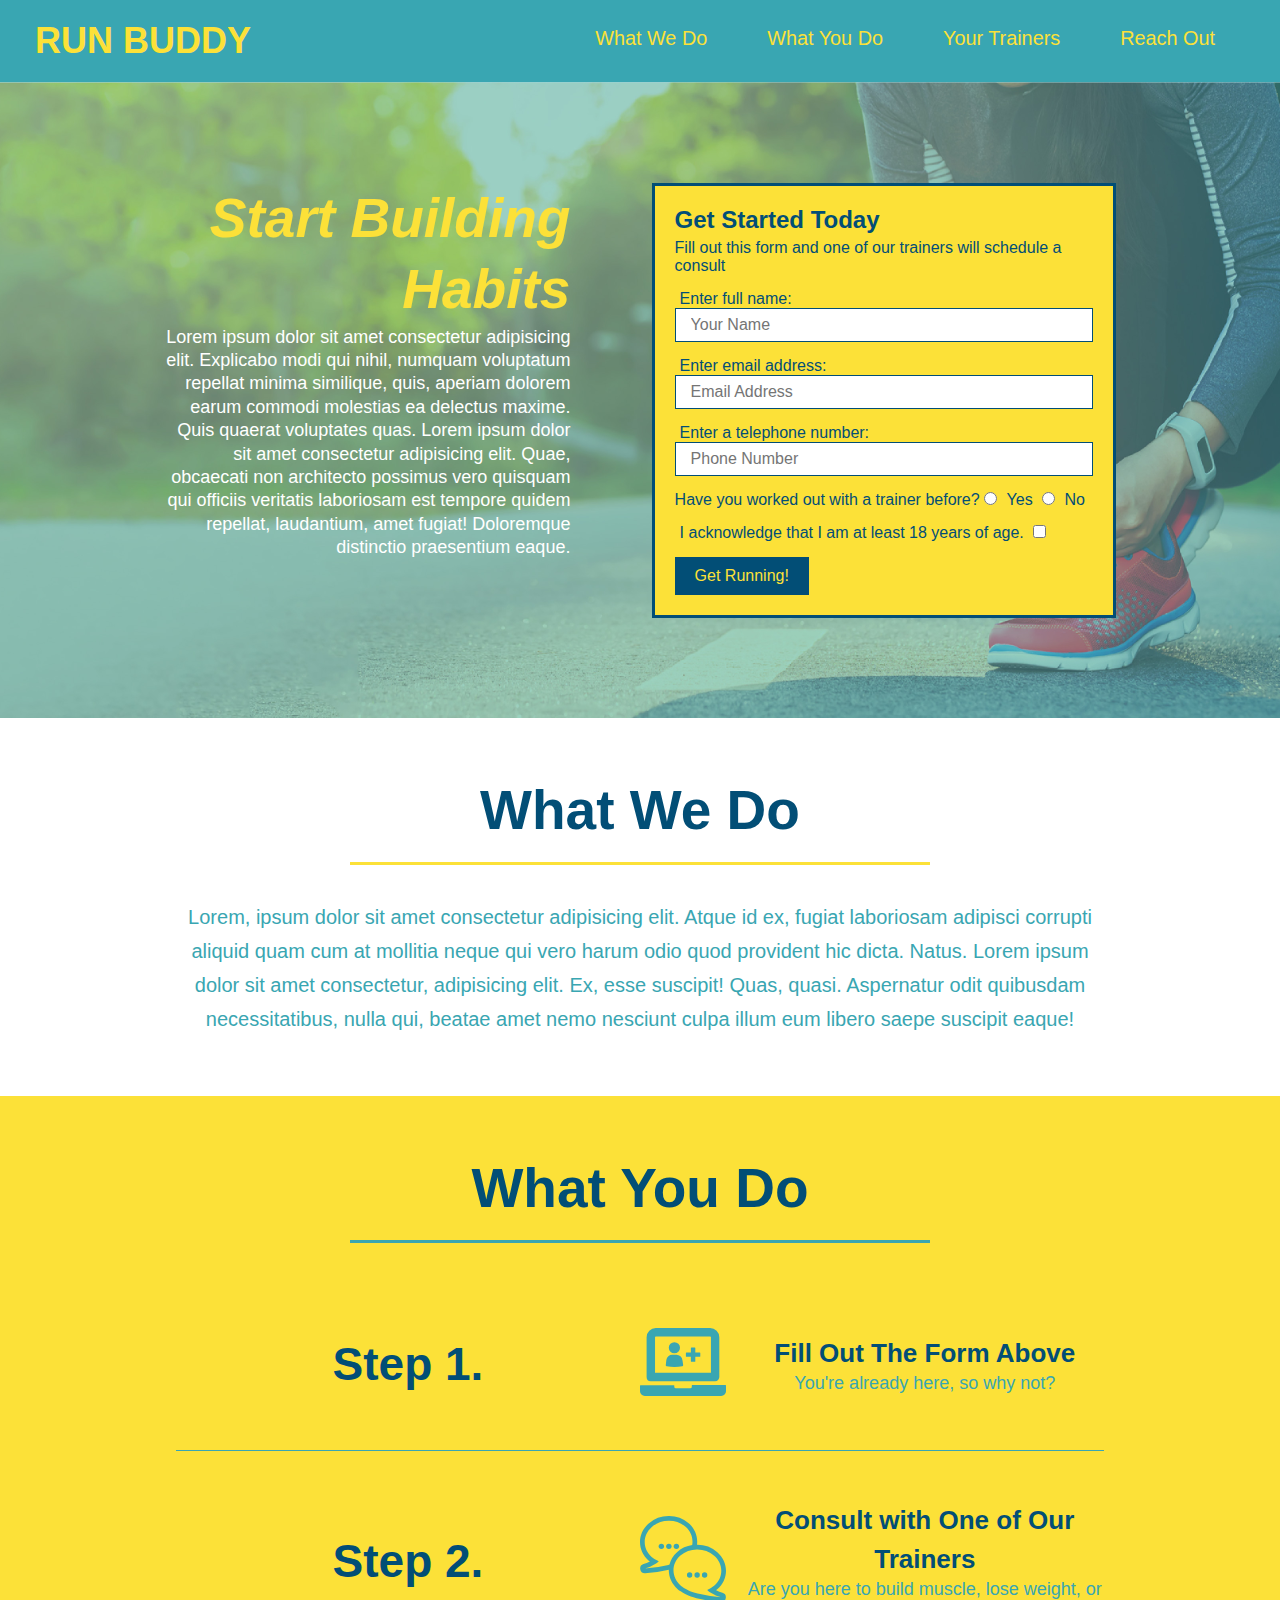
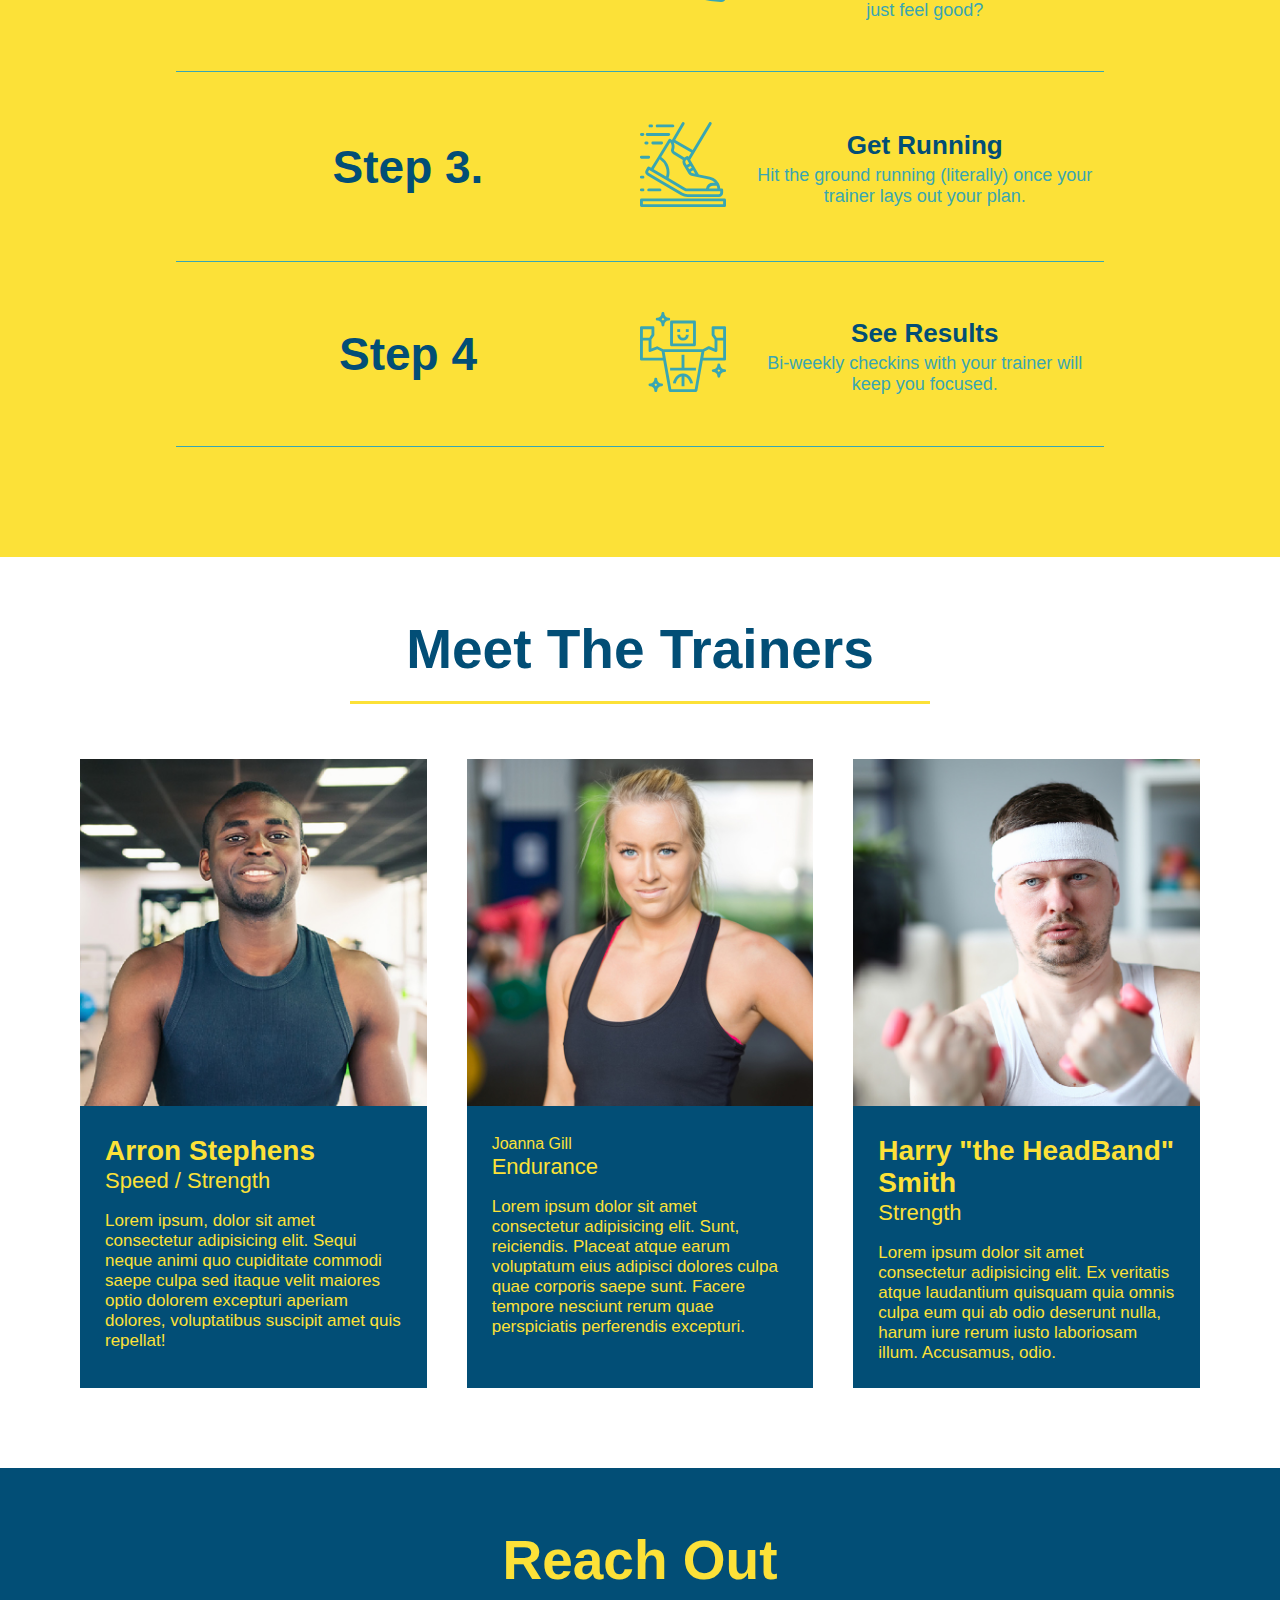
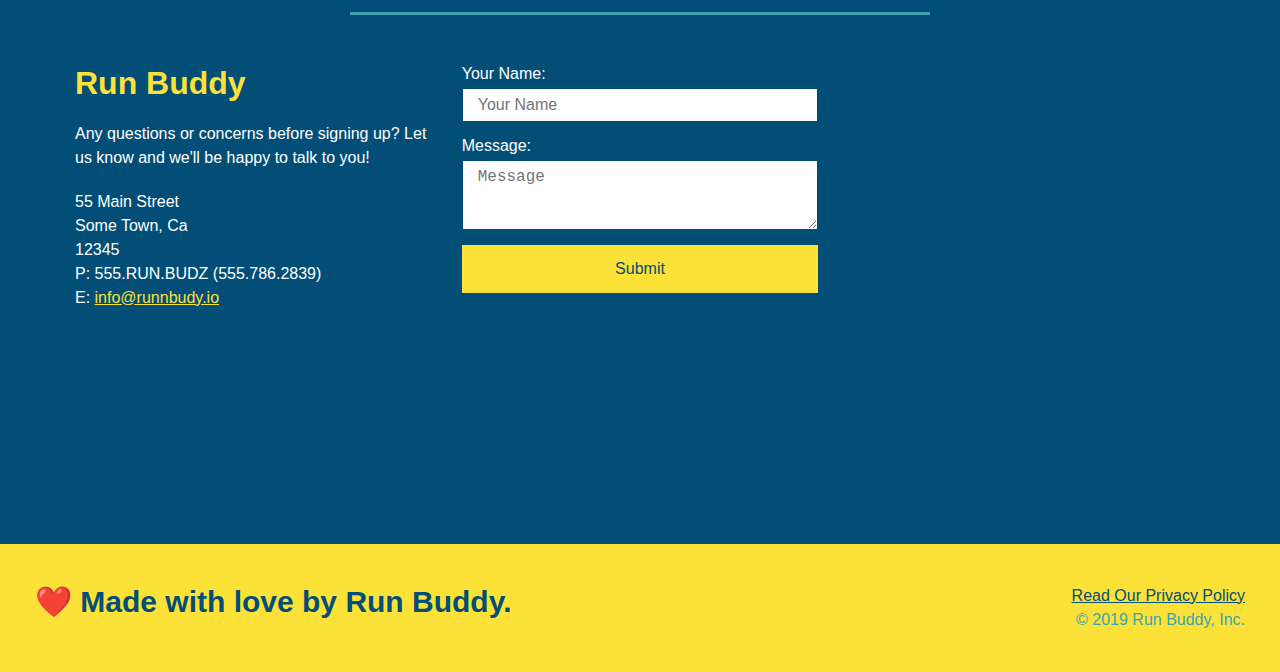
==== index.html @ cc4c5632 "add flex to contact info" ====
<!DOCTYPE html>
<html lang="en">
<head>
    <meta charset="UTF-8" />
    <title>Run Buddy</title>
    <link rel="stylesheet" href="./assets/css/style.css">
</head>
<body>
    <!-- navigation -->
    <header>
        <h1>
            <a href="/">RUN BUDDY</a>
        </h1>
        <nav>
            <!-- Unordered list element -->
            <ul>
                <!-- List item element -->
                <li>
                    <!-- Anchor element -->
                    <a href="#what-we-do">What We Do</a>
                </li>
                <li>
                    <a href="#what-you-do">What You Do</a>
                </li>
                <li>
                    <a href="#your-trainers">Your Trainers</a>
                </li>
                <li>
                    <a href="#reach-out">Reach Out</a>
                </li>
            </ul>
        </nav>
    </header>
    <!-- hero/jumbotron -->
    <section class="hero">
        <div class="hero-cta">
            <h2>Start Building Habits</h2>
            <p>Lorem ipsum dolor sit amet consectetur adipisicing elit. Explicabo modi qui nihil, numquam voluptatum repellat minima similique, quis, aperiam dolorem earum commodi molestias ea delectus maxime. Quis quaerat voluptates quas. Lorem ipsum dolor sit amet consectetur adipisicing elit. Quae, obcaecati non architecto possimus vero quisquam qui officiis veritatis laboriosam est tempore quidem repellat, laudantium, amet fugiat! Doloremque distinctio praesentium eaque.</p>
        </div>
        <div class="hero-form">
            <h3>Get Started Today</h3>
            <p>Fill out this form and one of our trainers will schedule a consult</p>
        <!-- Add form element -->
            <form>
                <label for="name">Enter full name:</label>
                <input type="text" placeholder="Your Name" name="name" id="name" class="form-input">
                <label for="email">Enter email address:</label>
                <input type="email" placeholder="Email Address" name="email" id="email" class="form-input">
                <label for="phone">Enter a telephone number:</label>
                <input type="tel" placeholder="Phone Number" name="phone" id="phone" class="form-input">
                <p>
                    Have you worked out with a trainer before?
                    <input type="radio" name="trainer-confirm" id="trainer-yes" />
                    <label for="trainer-yes">Yes</label>
                    <input type="radio" name="trainer-confirm" id="trainer-no" />
                    <label for="trainer-no">No</label>
                </p>
                <p>
                    <label for="checkbox">
                        I acknowledge that I am at least 18 years of age.
                    </label>
                    <input type="checkbox" name="age-confirm" id="checkbox-age">
                </p>
                <button type="submit" >
                    Get Running!
                </button>
            </form>
        </div>
    </section>
    <!-- end hero/jumbotron -->
    <!-- "what we do" section -->
    <section id="what-we-do" class="intro">
        <div class="flex-row">
            <h2 class="section-title primary-border">What We Do</h2>
        </div>
        <div class="flex-row">
            <p>
                Lorem, ipsum dolor sit amet consectetur adipisicing elit. Atque id ex, fugiat laboriosam adipisci corrupti aliquid quam cum at mollitia neque qui vero harum odio quod provident hic dicta. Natus. Lorem ipsum dolor sit amet consectetur, adipisicing elit. Ex, esse suscipit! Quas, quasi. Aspernatur odit quibusdam necessitatibus, nulla qui, beatae amet nemo nesciunt culpa illum eum libero saepe suscipit eaque!
            </p>
        </div>
    </section>

    <section id="what-you-do" class="steps">
        <div class="flex-row">
            <h2 class="section-title secondary-border">What You Do</h2>
        </div>

        <div class="step">
            <!-- insert this img element -->
            <h3>Step 1.</h3>
            <div class="step-info">
                <div class="step-img">
                    <img src="./assets/images/step-1.svg" alt="" />
                </div>
                <div class="step-text">
                    <h4>Fill Out The Form Above</h4>
                    <p>You're already here, so why not?</p>
                </div>
            </div>
        </div>

        <div class="step">
            <h3>Step 2.</h3>
            <div class="step-info">
                <div class="step-img">
                    <img src="./assets/images/step-2.svg" alt="" />
                </div>
                <div class="step-text">
                    <h4>Consult with One of Our Trainers</h4>
                    <p>Are you here to build muscle, lose weight, or just feel good?</p>
                </div>
            </div>
        </div>

        <div class="step">
            <h3>Step 3.</h3>
            <div class="step-info">
                <div class="step-img">
                    <img src="./assets/images/step-3.svg" alt="" />
                </div>
                <div class="step-text">
                    <h4>Get Running</h4>
                    <p>Hit the ground running (literally) once your trainer lays out your plan.</p>
                </div>
            </div>
        </div>

        <div class="step">
            <h3>Step 4</h3>
            <div class="step-info">
                <div class="step-img">
                    <img src="./assets/images/step-4.svg" alt="" />
                </div>
                <div class="step-text">
                    <h4>See Results</h4>
                    <p>Bi-weekly checkins with your trainer will keep you focused.</p>
                </div>
            </div>
        </div>
    </section>

    <!-- meet the trainers section -->
    <section id="your-trainers">
        <div class="flex-row">
            <h2 class="section-title primary-border">Meet The Trainers</h2>
        </div>
        <div class="trainers">
            <article class="trainer">
                <img src="./assets/images/trainer-1.jpg" alt="Arron Stephens in his workout clothes, ready to pump iron" />
                <div class="trainer-bio">
                  <h3 class="trainer-name">Arron Stephens</h3>
                  <h4 class="trainer-role">Speed / Strength</h4>
                  <p>
                    Lorem ipsum, dolor sit amet consectetur adipisicing elit. Sequi neque animi quo cupiditate commodi saepe culpa sed
                    itaque velit maiores optio dolorem excepturi aperiam dolores, voluptatibus suscipit amet quis repellat!
                  </p>
                </div>
              </article>
            <article class="trainer">
                <img src="./assets/images/trainer-2.jpg" alt="Joanna Gill cooling off after a workout" />
                <div class="trainer-bio">
                    <h class="trainer-name">Joanna Gill</h3>
                    <h4 class="trainer-role">Endurance</h4>
                    <p>Lorem ipsum dolor sit amet consectetur adipisicing elit. Sunt, reiciendis. Placeat atque earum voluptatum eius adipisci dolores culpa quae corporis saepe sunt. Facere tempore nesciunt rerum quae perspiciatis perferendis excepturi.</p>
                </div>
            </article>
            <article class="trainer">
                <img src="./assets/images/trainer-3.jpg" alt="Harry Smith wearing a headband and lifting comically small pink weights">
                <div class="trainer-bio">
                    <h3 class="trainer-name">Harry "the HeadBand" Smith</h3>
                    <h4 class="trainer-role">Strength</h4>
                    <p>
                        Lorem ipsum dolor sit amet consectetur adipisicing elit. Ex veritatis atque laudantium quisquam quia omnis culpa eum qui ab odio deserunt nulla, harum iure rerum iusto laboriosam illum. Accusamus, odio.
                    </p>
                </div>
            </article>
        </div>
    </section>

    <!-- "reach out" section -->
    <section id="reach-out" class="contact">
        <div class="flex-row">
            <h2 class="section-title secondary-border">Reach Out</h2>
        </div>

        <div class="contact-info">
            <div>
                <h3>Run Buddy</h3>
                <p>
                    Any questions or concerns before signing up? Let us know and we'll be happy to talk to you! <br />
                </p>
                <address>
                    55 Main Street <br>
                    Some Town, Ca <br>
                    12345 <br>
                    P: 555.RUN.BUDZ (555.786.2839) <br>
                    E: <a href="mailto:info@runbuddy.io">info@runnbudy.io</a>
                </address>
            </div>

            <div class="contact-form">
                <form>
                    <label for="contact-name">Your Name:</label>
                    <input type="text" id="contact-name" name="contact-name" placeholder="Your Name">
                    <label for="contact-message">Message:</label>
                    <textarea name="contact-message" id="contact-message" cols="30" rows="3" placeholder="Message"></textarea>
                    <button type="submit">Submit</button>
                </form>
            </div>

            <div>
            <iframe 
            src="https://www.google.com/maps/embed?pb=!1m18!1m12!1m3!1d3030.6656233292615!2d-111.99256068448793!3d40.571060779347434!2m3!1f0!2f0!3f0!3m2!1i1024!2i768!4f13.1!3m3!1m2!1s0x87528f70525dd247%3A0x7e13b1b8a0312169!2s4172%20Berridale%20Cir%2C%20South%20Jordan%2C%20UT%2084095!5e0!3m2!1sen!2sus!4v1595996832725!5m2!1sen!2sus"
            frameborder="0"
            style="border:0;"
            allowfullscreen
            ></iframe>
            </div>
        </div>
    </section>

    <!-- footer -->
    <footer>
        <h2>❤️ Made with love by Run Buddy.</h2>
        <div>
            <a href="./privacy-policy.html">Read Our Privacy Policy</a> <br />
            &copy; 2019 Run Buddy, Inc.
        </div>
    </footer>
</body>
</html>
---- assets/css/style.css ----
* {
    margin: 0;
    padding: 0;
    box-sizing: border-box;
}
body {
    /* color alphanumerical values */
    color: #39a6b2;
    font-family: Arial, Helvetica, sans-serif;
}
/* apply styles to <header> */
header {
    padding: 20px 35px;
    background-color: #39a6b2;
    display: flex;
    flex-wrap: wrap;
    justify-content: space-between;
}
header h1 {
    font-weight: bold;
    font-size: 36px;
    color: #fce138;
    margin: 0;
}
header a {
    text-decoration: none;
    color: #fce138;
}
header nav {
    margin: 7px 0;
}
header nav ul {
    display: flex;
    flex-wrap: wrap;
    justify-content: space-between;
    align-items: center;
    list-style: none;
}
header nav ul li a {
    margin: 0 30px;
    font-weight: lighter;
    font-size: 1.55vw;
}
section {
    padding: 60px;
}
/* Hero Style Start */
.hero {
    background-image: url("../images/hero-bg.jpg");
    background-size: cover;
    background-position: center;
    display: flex;
    justify-content: center;
    flex-wrap: wrap;
}
.hero-cta {
    width: 35%;
    text-align: right;
    margin: 3.5%;
    color: #ffffff;
    font-size: 18px;
    line-height: 1.3;
}
.hero-cta h2 {
    font-style: italic;
    font-size: 55px;
    color: #fce138;
}
.hero-form {
    background-color: #fce138;
    padding: 20px;
    color: #024e76;
    border: solid 3px #024e76;
    width: 40%;
    margin: 3.5%;
}
.hero-form h3 {
    font-size: 24px;
    margin: 0;
}
.hero-form p {
    margin: 5px 0 15px 0;
}
.form-input {
    border: 1px solid #024e76;
    display: block;
    padding: 7px 15px;
    font-size: 16px;
    width: 100%;
    margin-bottom: 15px;
}
.hero-form label {
    margin: 0 5px;
}
.hero-form button {
    background-color: #024e76;
    color: #fce138;
    padding: 10px 20px;
    font-size: 16px;
    border: none;
}
/* Hero Style End */
/* What we ... content */
.section-title {
    font-size: 55px;
    color: #024e76;
    border-bottom: 3px solid;
    padding-bottom: 20px;
    text-align: center;
    margin: 0 auto 35px auto;
    width: 50%;
}
.primary-border {
    border-color: #fce138;
}
.secondary-border {
    border-color: #39a6b2;
}

.intro p {
    margin: 0 auto;
    line-height: 1.7;
    color: #39a6b2;
    width: 80%;
    font-size: 20px;
    text-align: center;
}

/* start step styles section */
.step {
    margin: 50px auto;
    padding-bottom: 50px;
    width: 80%;
    border-bottom: 1px solid #39a6b2;
    display: flex;
    flex-wrap: wrap;
    align-items: center;
    justify-content: space-between;
}
.steps {
    text-align: center;
    background: #fce138;
}
.step h3 {
    color: #024e76;
    font-size: 46px;
    flex: 1 30%;
}
.step-text p {
    color: #39a6b2;
    font-size: 18px;
}
.step-text h4 {
    font-size: 26px;
    line-height: 1.5;
    color: #024e76;
}
.step-info {
    flex: 1 30%;
    display: flex;
    flex-wrap: wrap;
    align-items: center;
}
.step-img {
    flex: 1 12%;
    margin-right: 20px;
}
.step-img img {
    max-width: 100%;
}
.step-text {
    flex: 12;
}

/* start trainers style section */
.trainers {
    width: 100%;
    margin: 0 auto;
    display: flex;
    flex-wrap: wrap;
    justify-content: space-around;
}
.trainer {
    margin: 20px;
    background: #024e76;
    color: #fce138;
    flex: 1 ;
}
.trainer img {
    width: 100%;
}
.trainer-bio {
    padding: 25px;
}
.trainer-bio h3 {
    font-size: 28px;
}
.trainer-bio h4 {
    font-weight: lighter;
    font-size: 22px;
    margin-bottom: 15px;
    
    line-height: 1.3;
}
.trainer-bio p{
    font-size: 17px;
}
.contact {
    background: #024e76;
}
.contact h2 {
    color: #fce138;
}
.contact-info {
    display: flex;
    justify-content: space-between;
    flex-wrap: wrap;
}
.contact-info > * {
    flex: 1;
    margin: 15px;
}
.contact-info iframe {
    height: 400px;
}
.contact-info div {
    color: white;
}
.contact-info h3 {
    font-size: 32px;
    color: #fce138;
}
.contact-info a {
    color: #fce138;
}
.contact-info p, .contact-info address {
    margin: 20px 0;
    line-height: 1.5;
    font-size: 16px;
    font-style: normal;
}
.contact-form input, .contact-form textarea {
    border: 1px solid #024e76;
    display: block;
    padding: 7px 15px;
    font-size: 16px;
    color: #024e76;
    width: 100%;
    margin-bottom: 15px;
    margin-top: 5px;
}
.contact-form button {
    width: 100%;
    border: none;
    background: #fce138;
    color: #024e76;
    text-align: center;
    padding: 15px 0;
    font-size: 16px;
}
footer {
    display: flex;
    background: #fce138;
    width: 100%;
    padding: 40px 35px;
    justify-content: space-between;
    flex-wrap: wrap;
}
footer h2 {
    color: #024e76;
    font-size: 30px;
    margin: 0;
}
footer div {
    line-height: 1.5;
    text-align: right;
}
footer a {
    color: #024e76;
}
.text-left {
    text-align: left;
}
.text-right {
    text-align: right;
}
/* secondary hero page */
.hero-secondary {
    background-color: black;
    color: red;
}
.flex-row {
    display: flex;
}
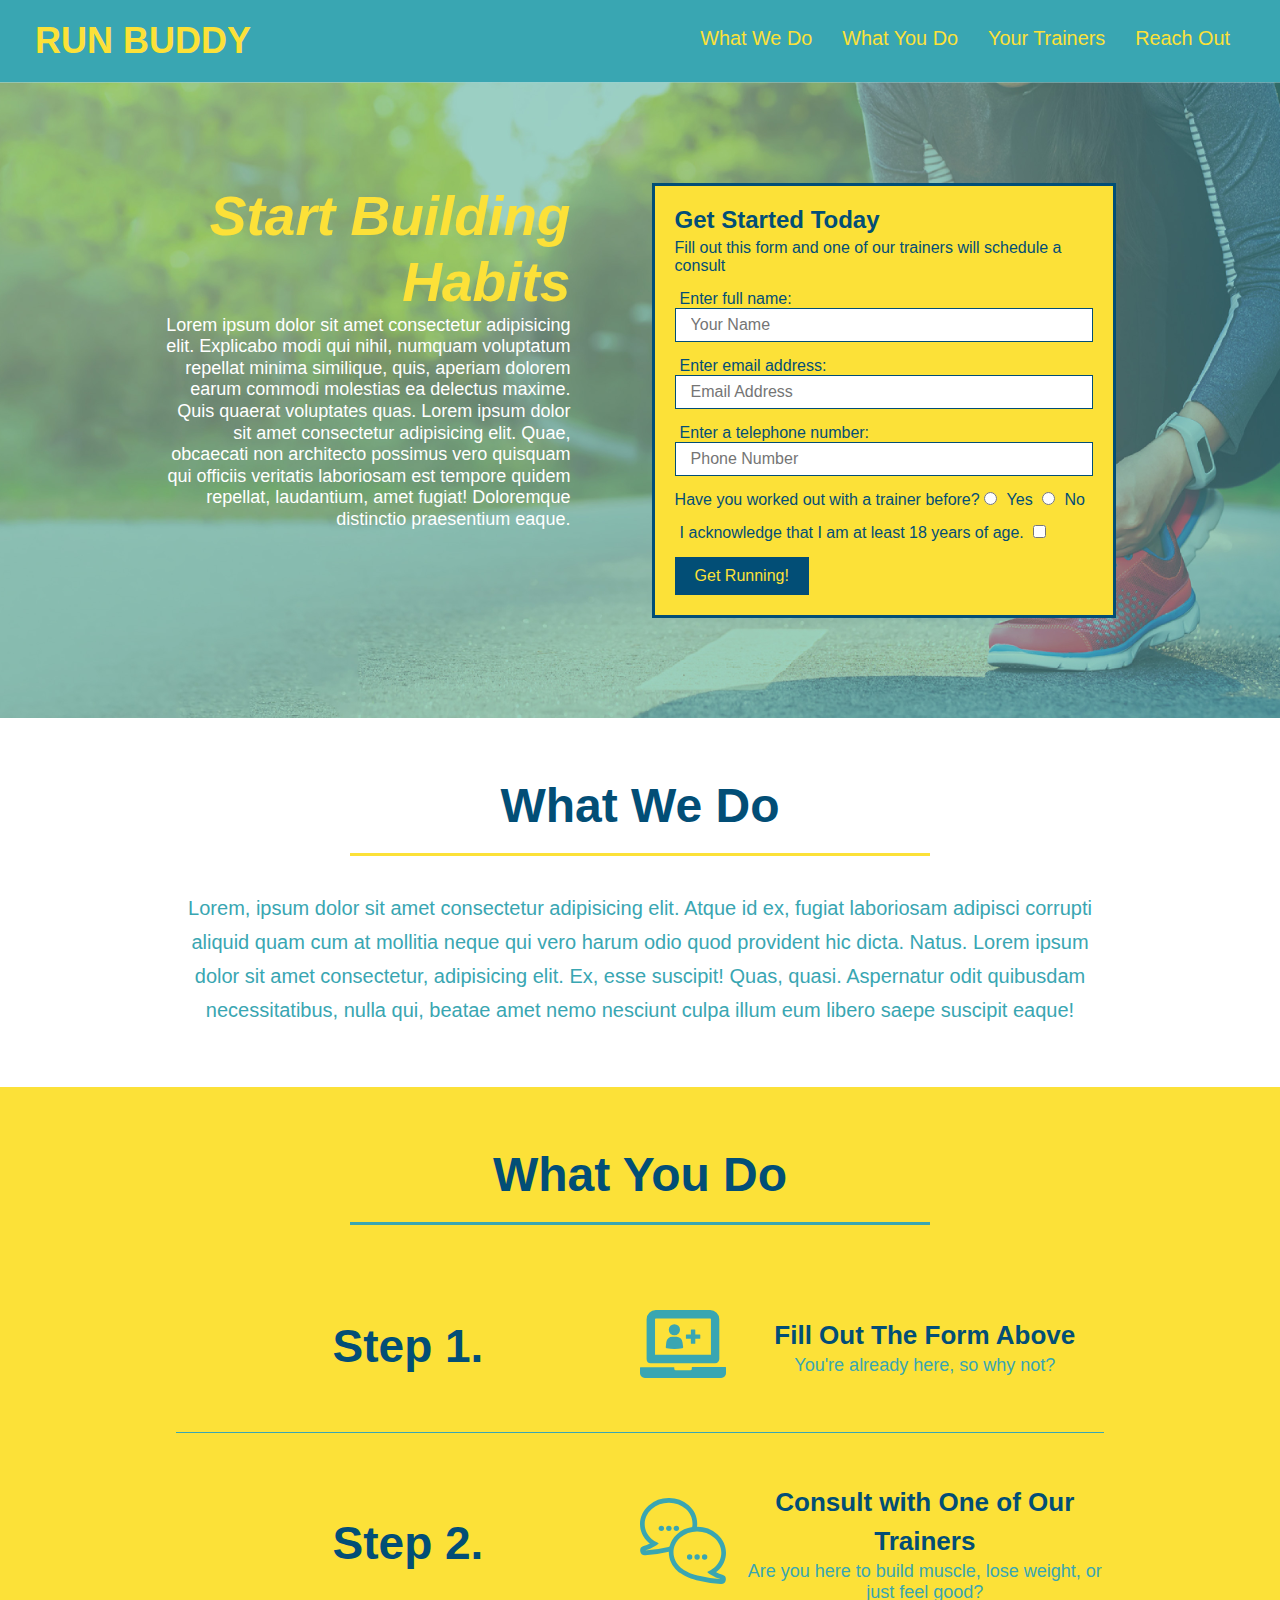
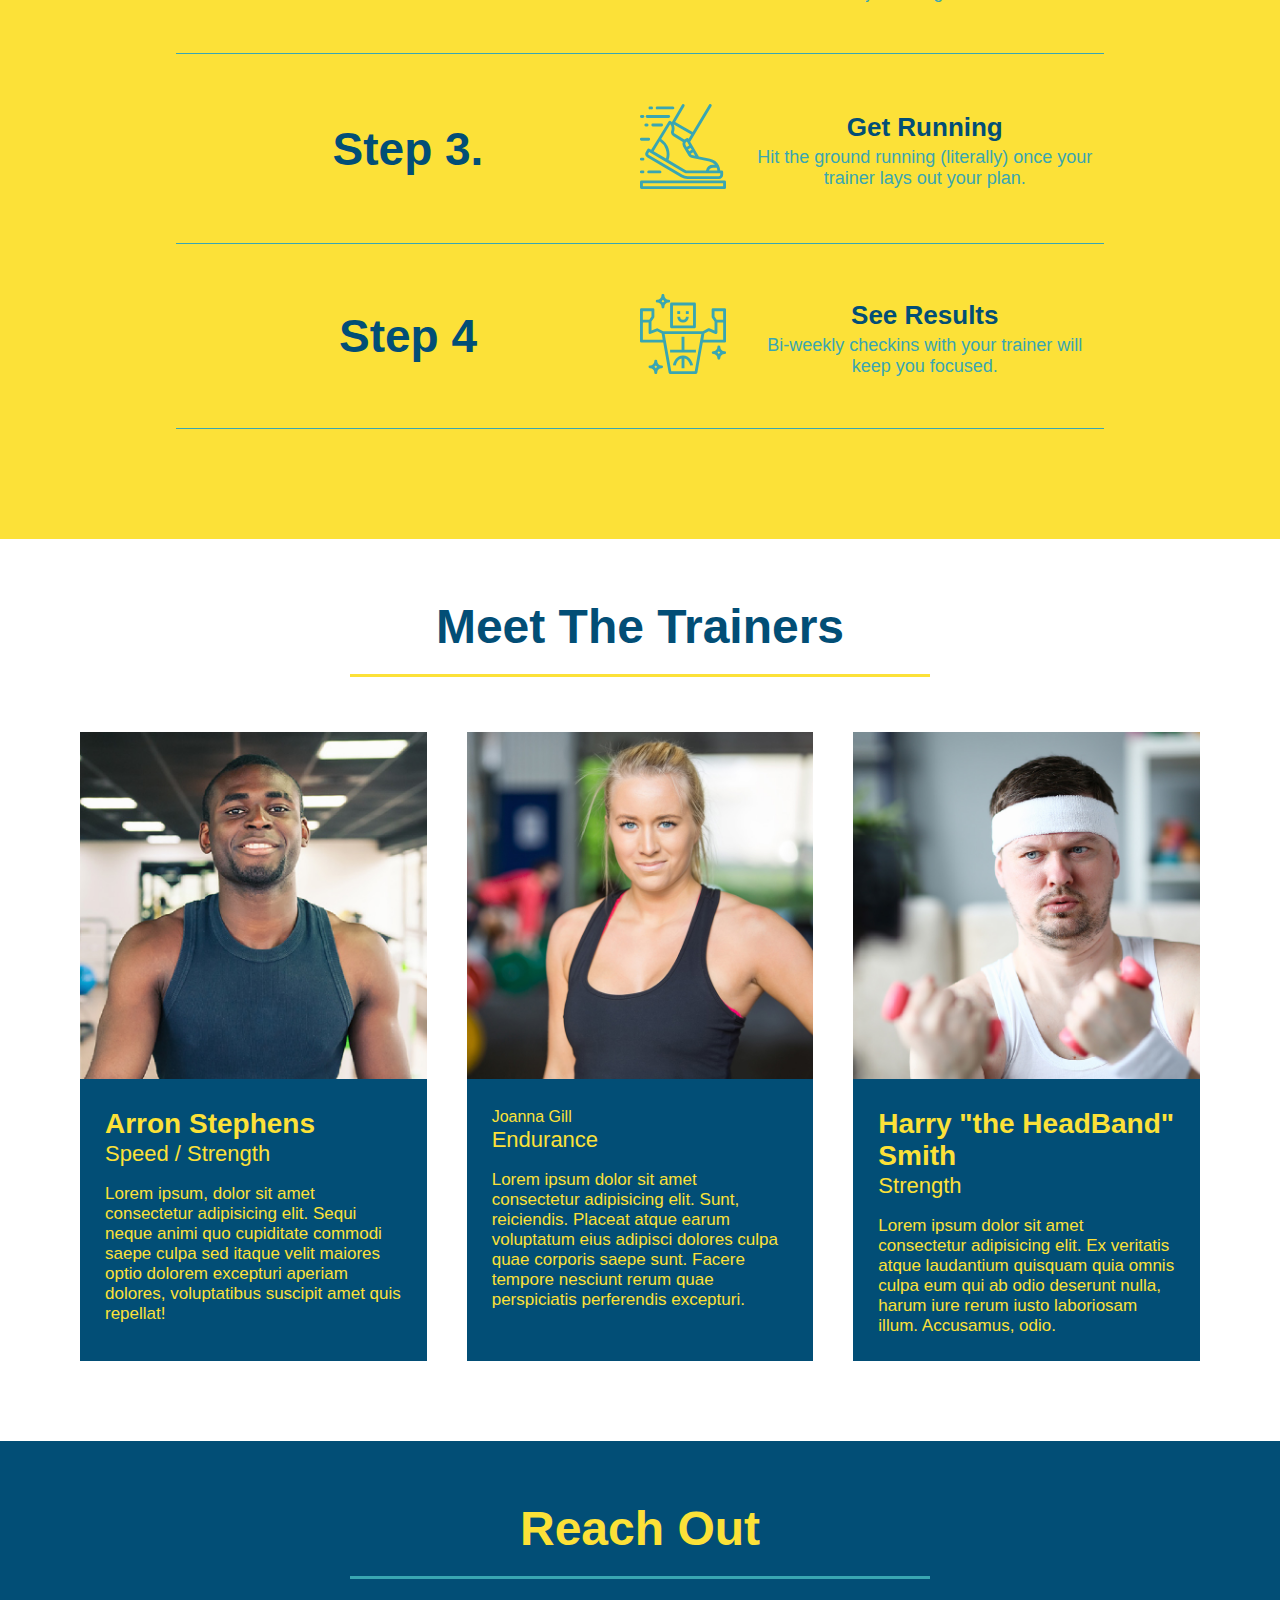
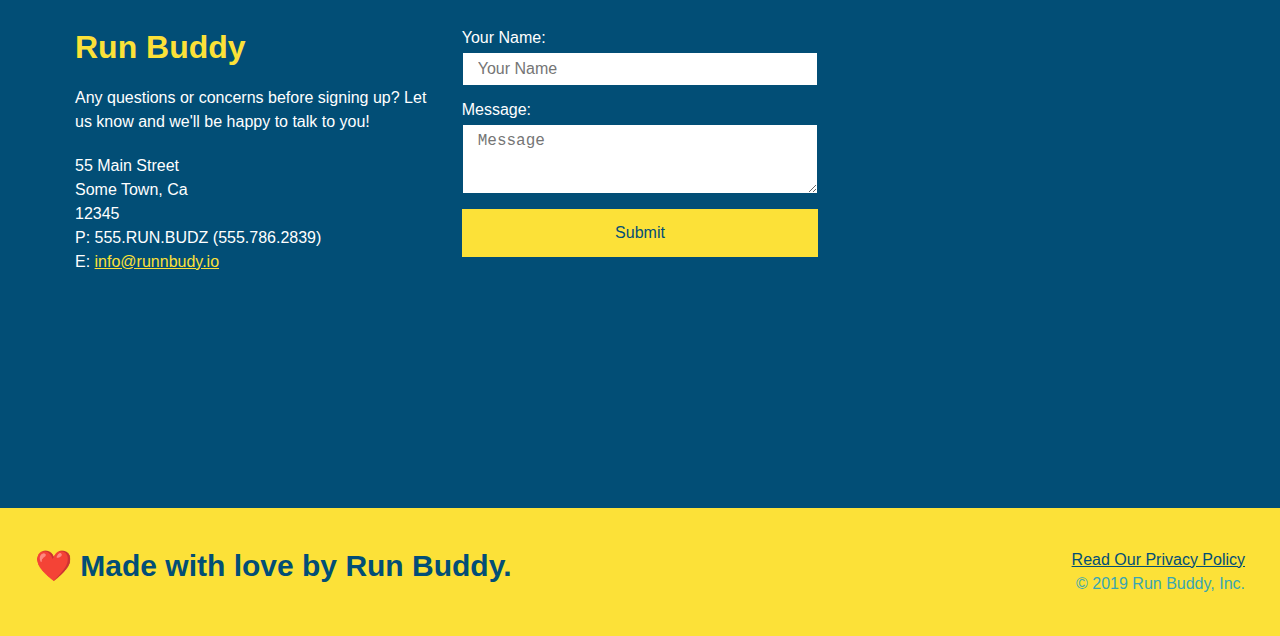
==== commit 57bc13a4: "Media Query prep 980, 768, 575" ====
--- a/index.html
+++ b/index.html
@@ -2,6 +2,7 @@
 <html lang="en">
 <head>
     <meta charset="UTF-8" />
+    <meta name="viewport" content="width=device-width, initial-scale=1.0" />
     <title>Run Buddy</title>
     <link rel="stylesheet" href="./assets/css/style.css">
 </head>
--- a/assets/css/style.css
+++ b/assets/css/style.css
@@ -37,7 +37,7 @@
     list-style: none;
 }
 header nav ul li a {
-    margin: 0 30px;
+    padding: 10px 15px;
     font-weight: lighter;
     font-size: 1.55vw;
 }
@@ -46,6 +46,7 @@
 }
 /* Hero Style Start */
 .hero {
+    align-items: flex-start;
     background-image: url("../images/hero-bg.jpg");
     background-size: cover;
     background-position: center;
@@ -59,7 +60,7 @@
     margin: 3.5%;
     color: #ffffff;
     font-size: 18px;
-    line-height: 1.3;
+    line-height: 1.2;
 }
 .hero-cta h2 {
     font-style: italic;
@@ -102,7 +103,7 @@
 /* Hero Style End */
 /* What we ... content */
 .section-title {
-    font-size: 55px;
+    font-size: 48px;
     color: #024e76;
     border-bottom: 3px solid;
     padding-bottom: 20px;
@@ -291,4 +292,22 @@
 }
 .flex-row {
     display: flex;
+}
+
+/* Media Query for small desktop screens and smaller */
+@media screen and (max-width: 980px) {
+
+    }
+}
+
+/* Media Query for tablets and smaller */
+@media screen and (max-width: 768px) {
+
+    }
+}
+
+/* Media Query for mobile phones and smaller */
+@media screen and (max-width: 575px) {
+
+    }
 }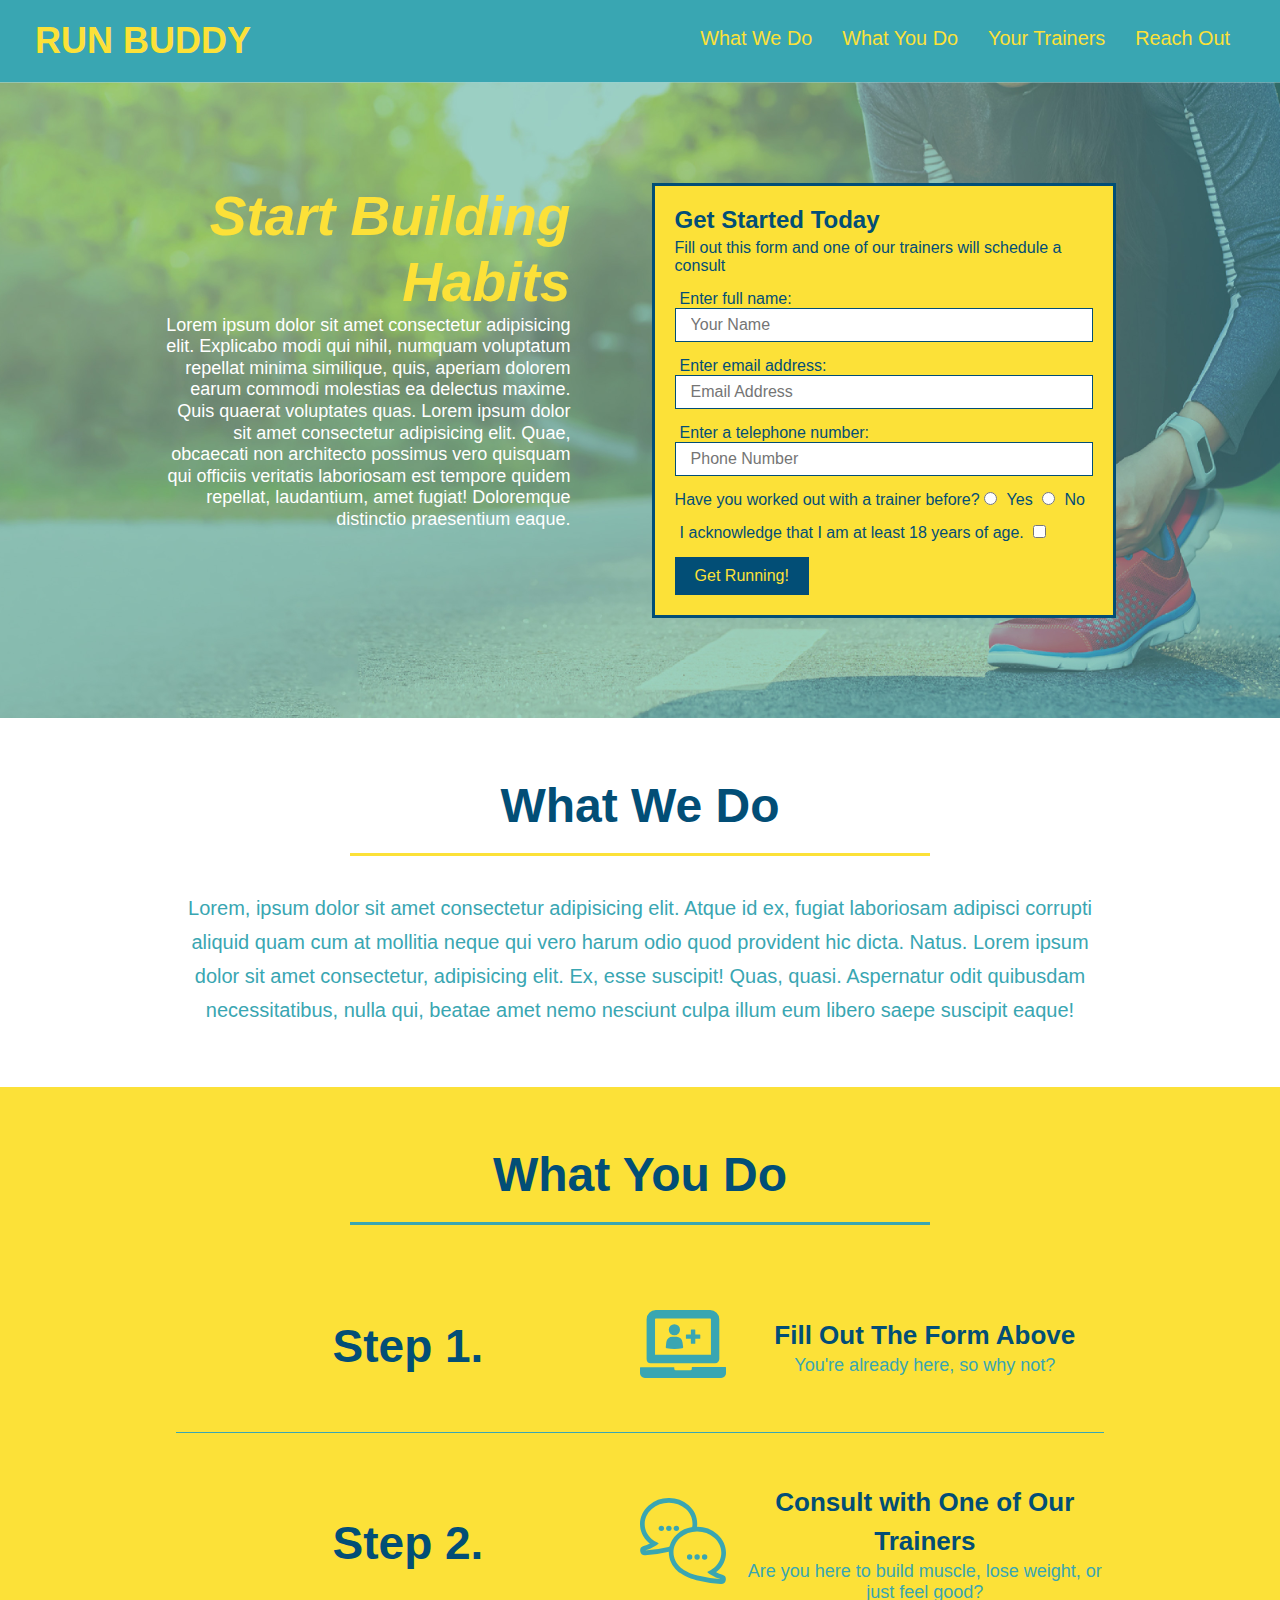
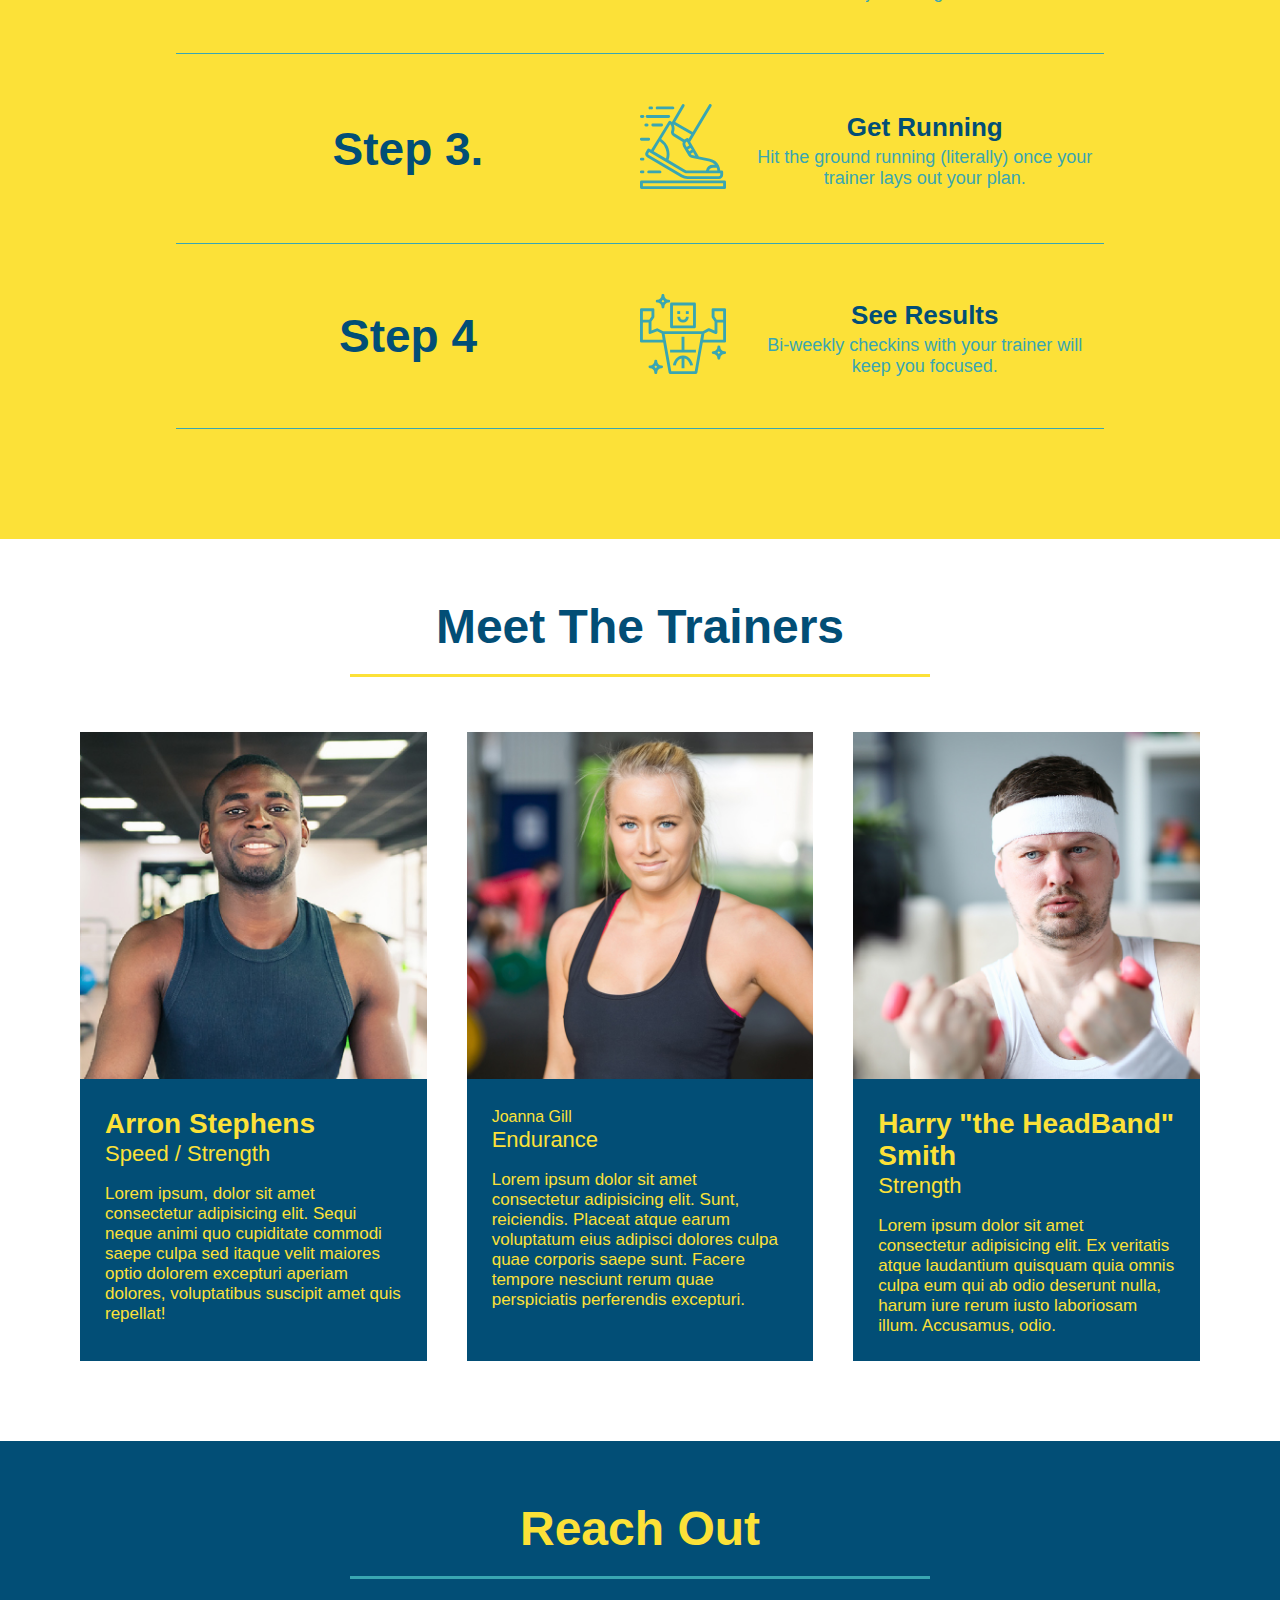
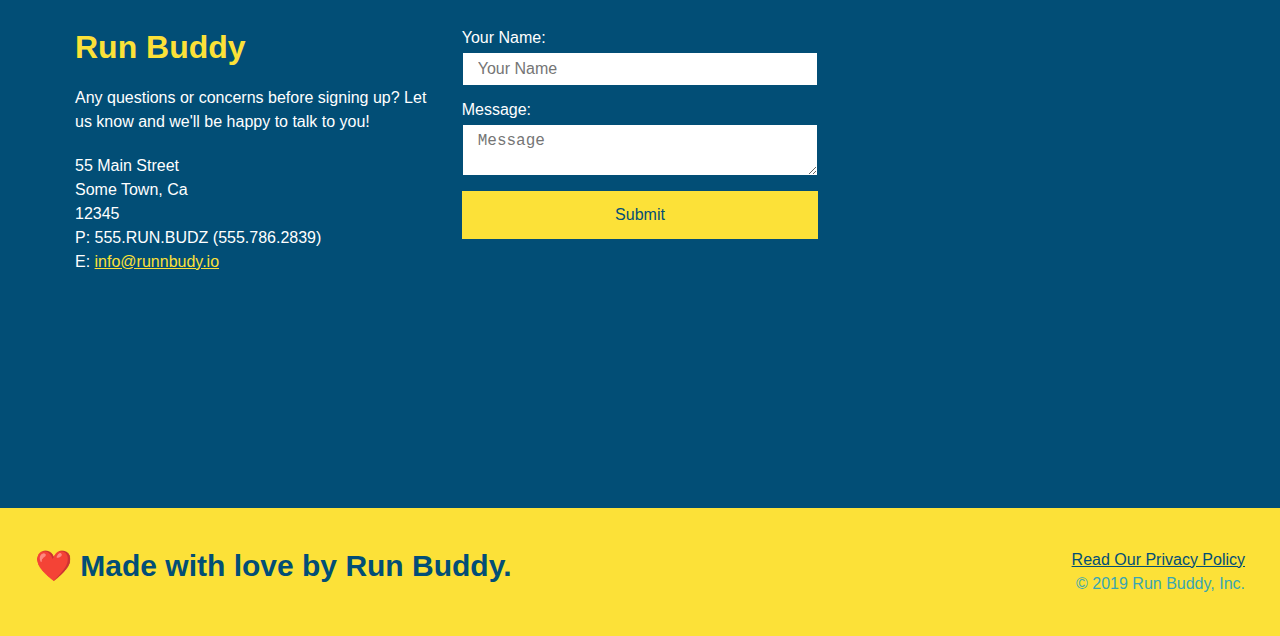
==== commit 48a7fe2d: "mediaqueries completed for resizing" ====
--- a/index.html
+++ b/index.html
@@ -204,18 +204,18 @@
                     <label for="contact-name">Your Name:</label>
                     <input type="text" id="contact-name" name="contact-name" placeholder="Your Name">
                     <label for="contact-message">Message:</label>
-                    <textarea name="contact-message" id="contact-message" cols="30" rows="3" placeholder="Message"></textarea>
+                    <textarea name="contact-message" id="contact-message" cols="30" rows="2" placeholder="Message"></textarea>
                     <button type="submit">Submit</button>
                 </form>
             </div>
 
             <div>
-            <iframe 
-            src="https://www.google.com/maps/embed?pb=!1m18!1m12!1m3!1d3030.6656233292615!2d-111.99256068448793!3d40.571060779347434!2m3!1f0!2f0!3f0!3m2!1i1024!2i768!4f13.1!3m3!1m2!1s0x87528f70525dd247%3A0x7e13b1b8a0312169!2s4172%20Berridale%20Cir%2C%20South%20Jordan%2C%20UT%2084095!5e0!3m2!1sen!2sus!4v1595996832725!5m2!1sen!2sus"
-            frameborder="0"
-            style="border:0;"
-            allowfullscreen
-            ></iframe>
+                <iframe 
+                src="https://www.google.com/maps/embed?pb=!1m18!1m12!1m3!1d3030.6656233292615!2d-111.99256068448793!3d40.571060779347434!2m3!1f0!2f0!3f0!3m2!1i1024!2i768!4f13.1!3m3!1m2!1s0x87528f70525dd247%3A0x7e13b1b8a0312169!2s4172%20Berridale%20Cir%2C%20South%20Jordan%2C%20UT%2084095!5e0!3m2!1sen!2sus!4v1595996832725!5m2!1sen!2sus"
+                frameborder="0"
+                style="border:0;"
+                allowfullscreen
+                ></iframe>
             </div>
         </div>
     </section>
--- a/assets/css/style.css
+++ b/assets/css/style.css
@@ -279,12 +279,6 @@
 footer a {
     color: #024e76;
 }
-.text-left {
-    text-align: left;
-}
-.text-right {
-    text-align: right;
-}
 /* secondary hero page */
 .hero-secondary {
     background-color: black;
@@ -296,18 +290,96 @@
 
 /* Media Query for small desktop screens and smaller */
 @media screen and (max-width: 980px) {
-
+    /* header and footer adjustments */
+    header  {
+        padding-bottom: 0;
+        justify-content: center;
+    }
+    header h1 {
+        width: 100%;
+        text-align: center;
+    }
+    header nav ul {
+        margin-top: 20px;
+        width: 100%;
+        justify-content: center;
+    }
+    header nav ul li a {
+        font-size: 20px;
+    }
+    footer h2, footer div {
+        text-align: center;
+        width: 100%;
+    }
+    /* hero adjustments */
+    .hero-cta, .hero-form {
+        width: 100%;
+    }
+    .hero-cta {
+        text-align: center;
+    }
+    /* section-title, trainer, contact info */
+    .section-title {
+        width: 80%;
+    }
+    .trainer {
+        flex: 0 70%;
+    }
+    .contact-info iframe {
+        flex: 1 100%;
     }
 }
 
 /* Media Query for tablets and smaller */
 @media screen and (max-width: 768px) {
-
+    /* Section, What You Do */
+    section {
+        padding: 30px 15px;
+    }
+    .step h3 {
+        flex: 1 100%;
+        text-align: center;
+    }
+    .step-info {
+        flex: 2 100%;
+        text-align: center;
+        justify-content: center;
+    }
+    .step-img {
+        flex: 0 32%;
+        margin-right: 0;
+        margin-top: 15px;
+        margin-bottom: 15px;
+    }
+    .step-text {
+        flex: 100%;
     }
 }
 
 /* Media Query for mobile phones and smaller */
 @media screen and (max-width: 575px) {
-
+    /* hero */
+    .hero-form button {
+        width: 100%;
+    }
+    /* secition-title, intro, trainer */
+    .section-title {
+        width: 95%;
+    }
+    .intro p {
+        width: 100%;
+    }
+    .trainer {
+        flex: 0 100%;
+    }
+    /* contact info */
+    .contact-info {
+        text-align: center;
+    }
+    .contact-info > * {
+        flex: 0 100%;
+    }
+    .contact-form {
+        order: 3;
     }
 }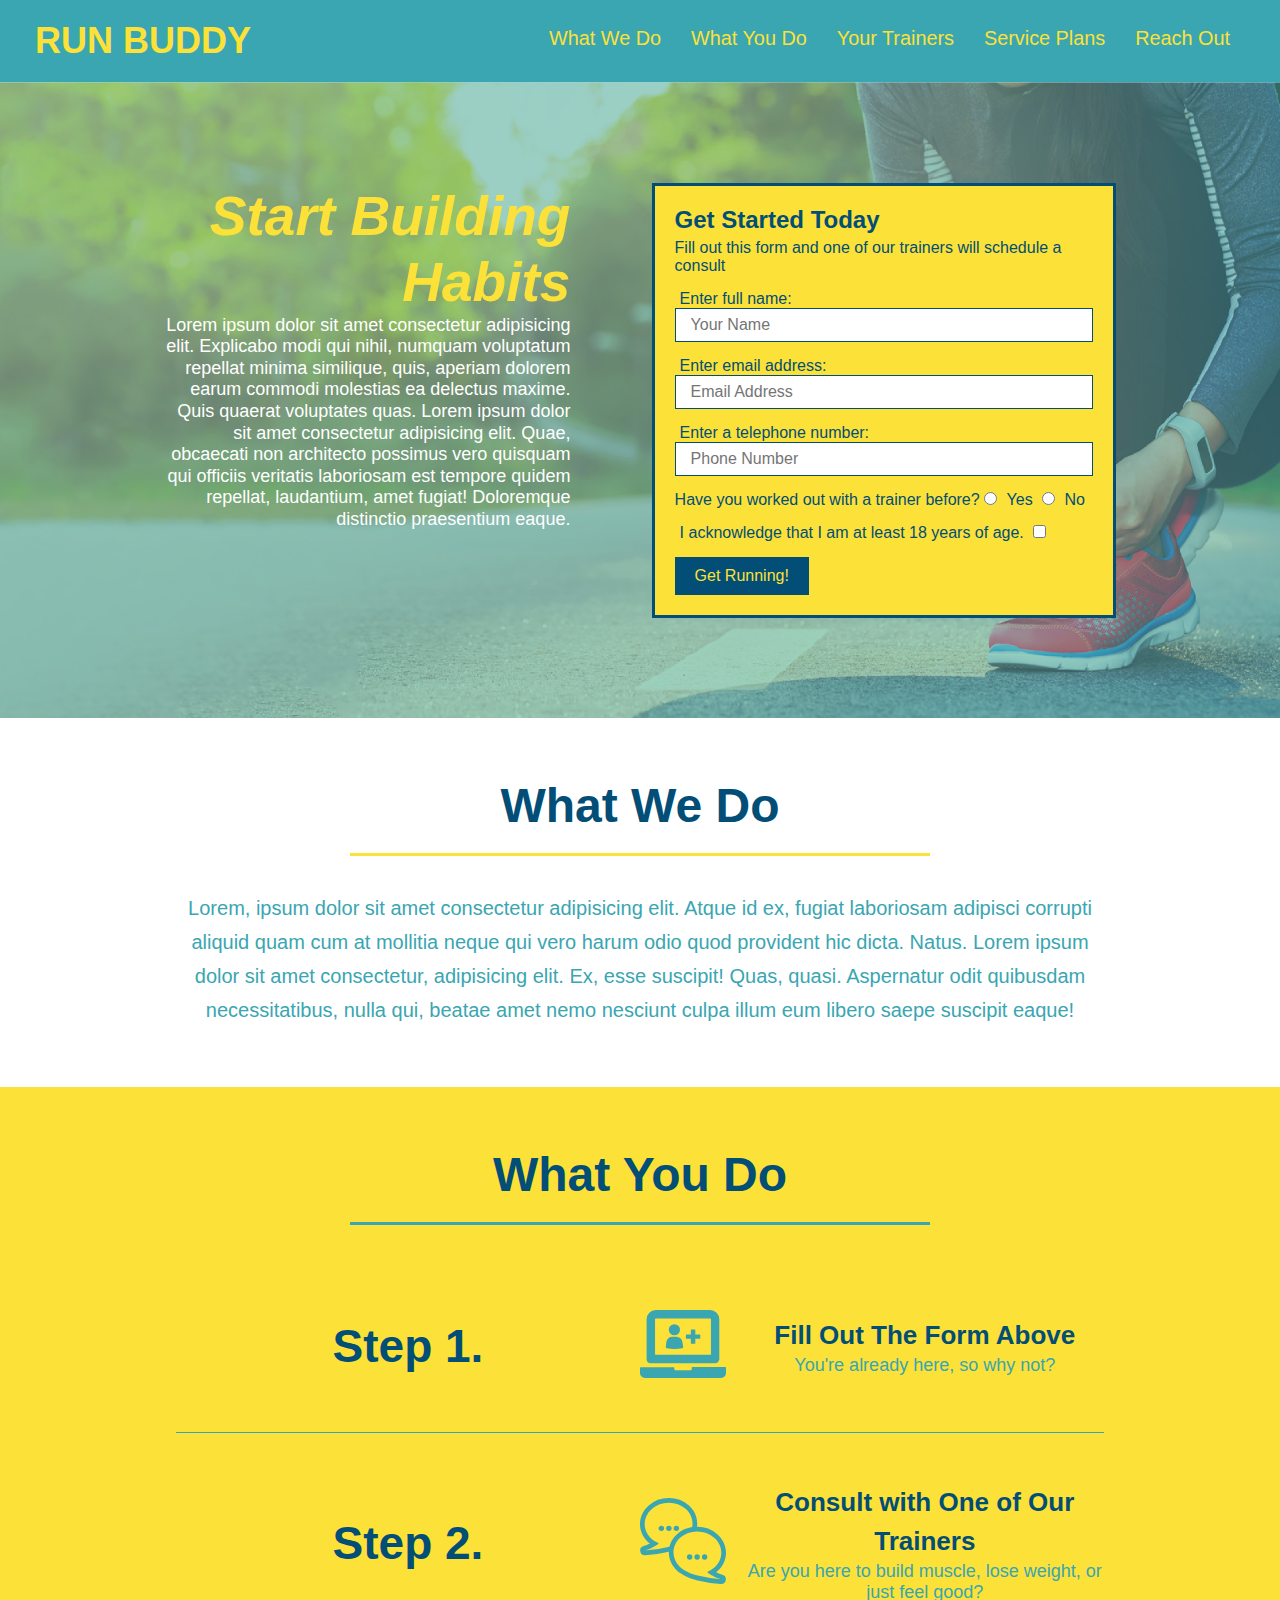
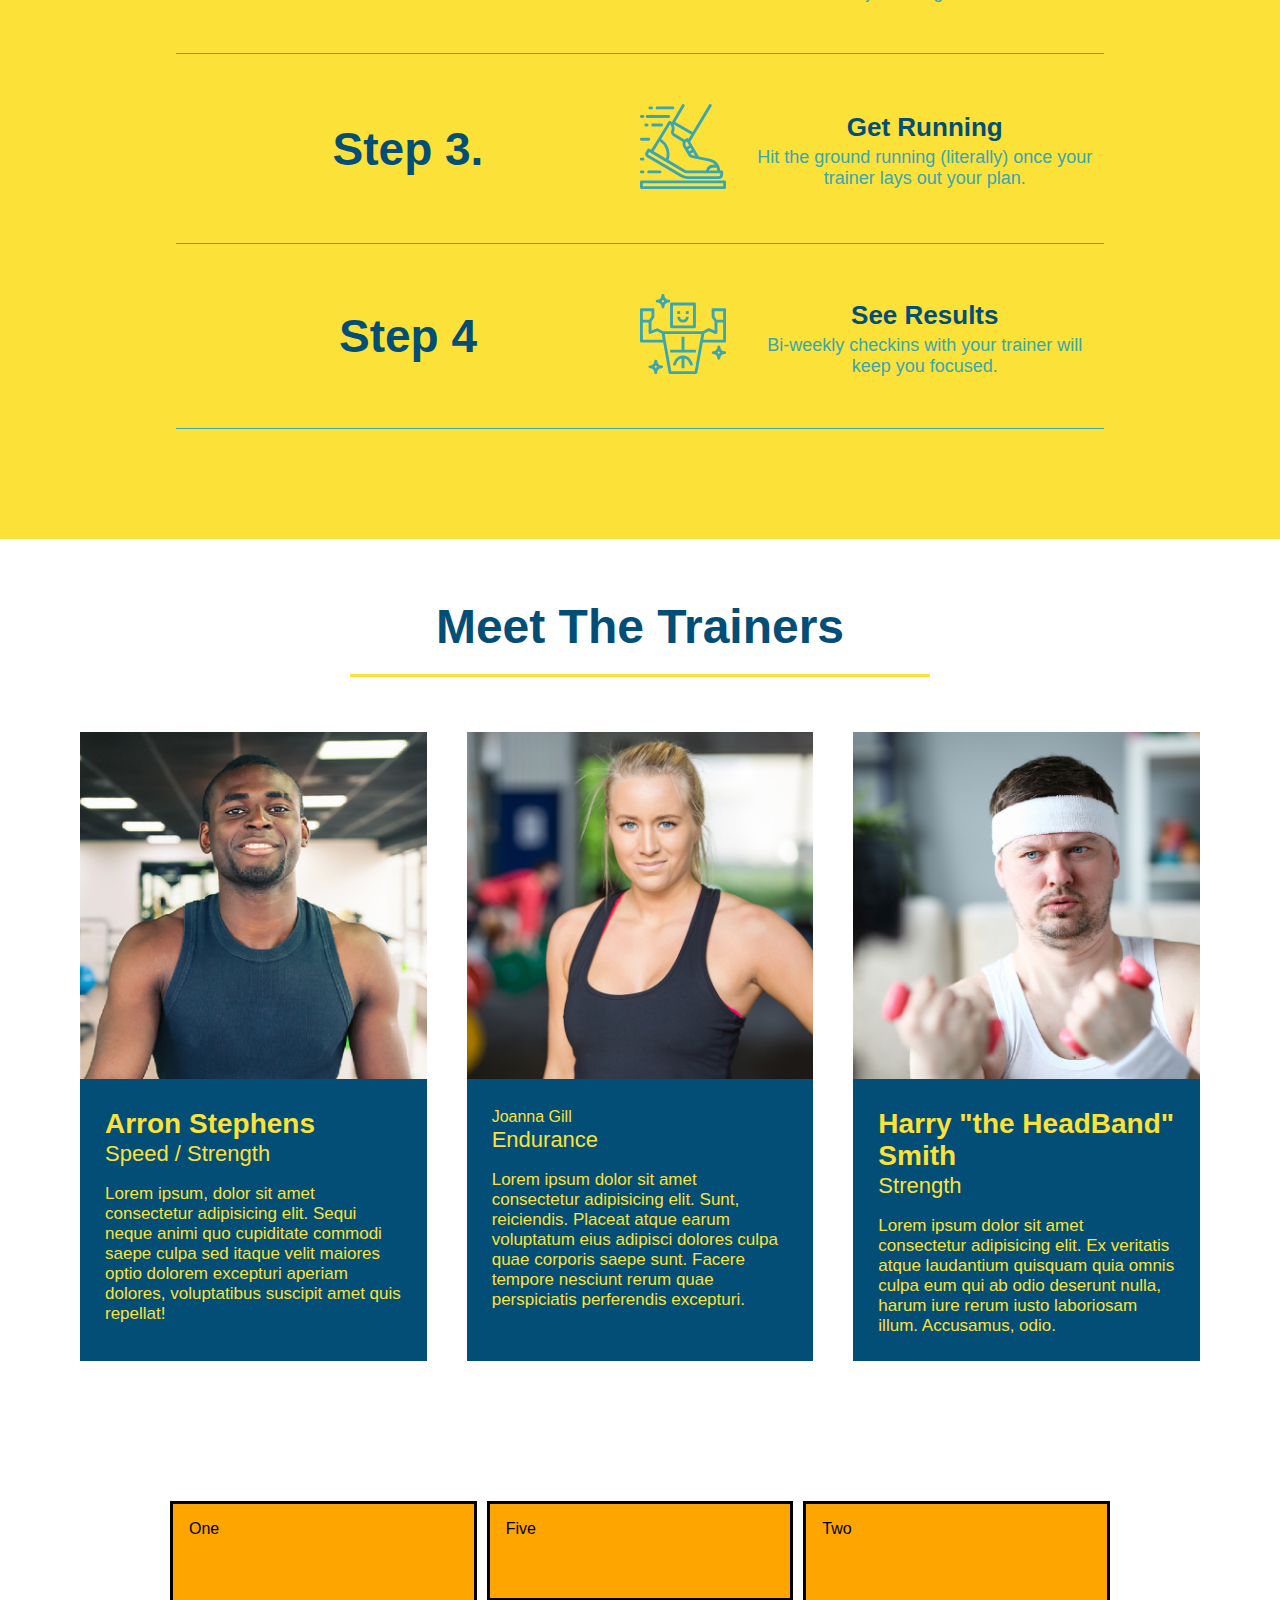
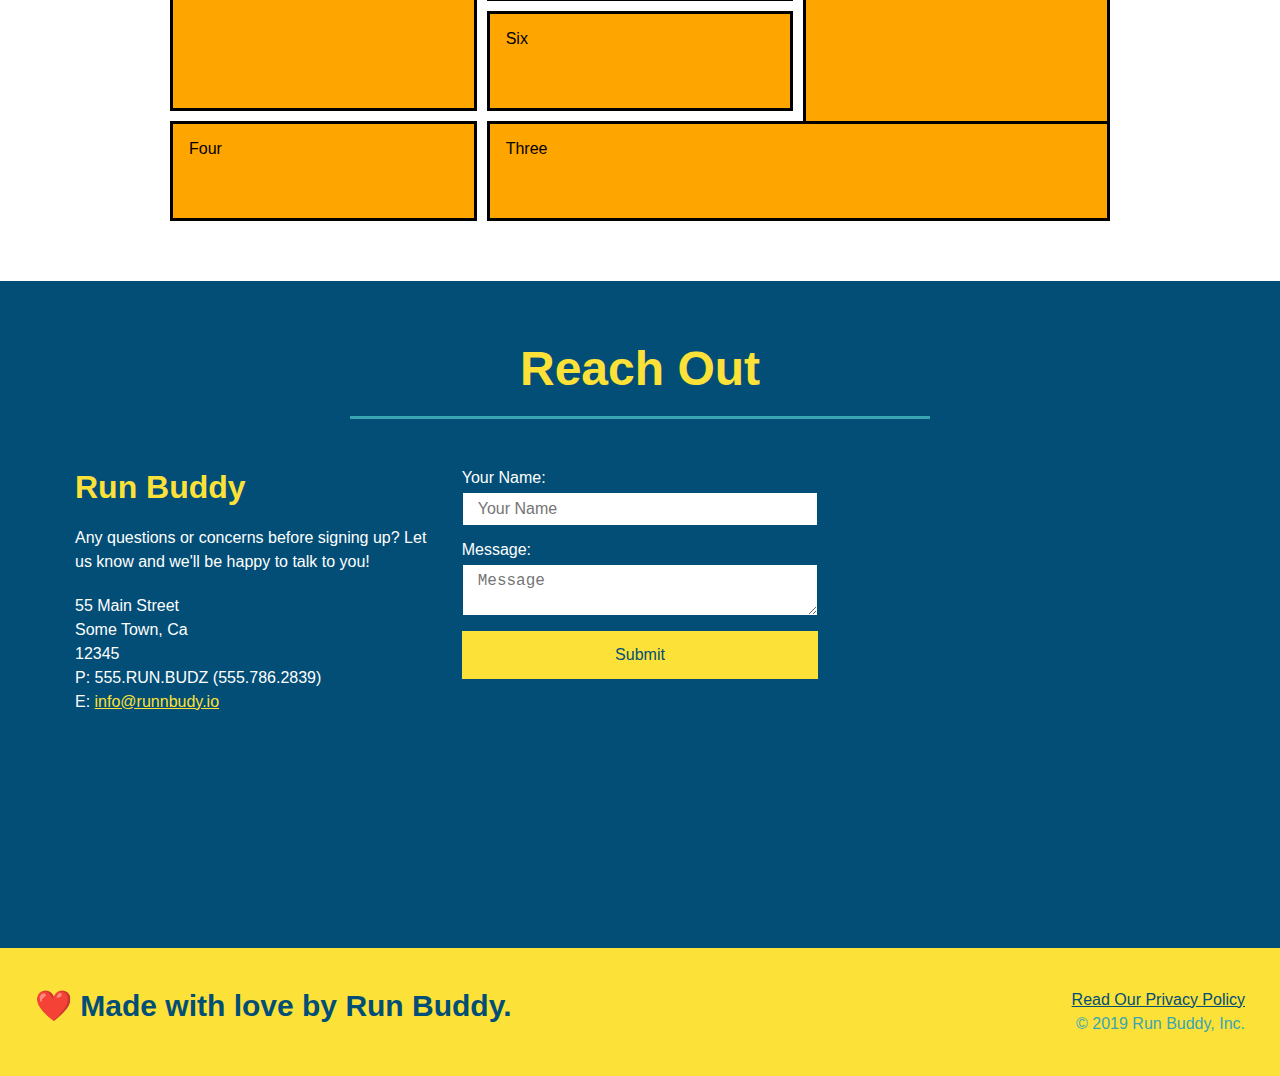
==== commit 6ab8f221: "example grid" ====
--- a/index.html
+++ b/index.html
@@ -25,6 +25,9 @@
                 </li>
                 <li>
                     <a href="#your-trainers">Your Trainers</a>
+                </li>
+                <li>
+                    <a href="#service-plans">Service Plans</a>
                 </li>
                 <li>
                     <a href="#reach-out">Reach Out</a>
@@ -178,6 +181,18 @@
         </div>
     </section>
 
+    <!-- service plans section -->
+    <section id="service-plans" class="services">
+        <div class="service-grid-container">
+            <div class="service-grid-item box1">One</div>
+            <div class="service-grid-item box2">Two</div>
+            <div class="service-grid-item box3">Three</div>
+            <div class="service-grid-item box4">Four</div>
+            <div class="service-grid-item box5">Five</div>
+            <div class="service-grid-item box6">Six</div>
+          </div>          
+    </section>
+
     <!-- "reach out" section -->
     <section id="reach-out" class="contact">
         <div class="flex-row">
--- a/assets/css/style.css
+++ b/assets/css/style.css
@@ -206,6 +206,37 @@
 .trainer-bio p{
     font-size: 17px;
 }
+
+/* service grid */
+.service-grid-container {
+    max-width: 940px;
+    margin: 0 auto;
+    display: grid;
+    grid-template-columns: repeat(3, 1fr);
+    grid-template-rows: repeat(3, 100px);
+    grid-gap: 10px;
+    grid-auto-flow: column;
+}
+.service-grid-item {
+    padding: 1em;
+    background-color: orange;
+    border: solid;
+    color: black;
+}
+.box1 {
+    grid-column: 1/2;
+    grid-row: 1/3;
+}
+.box2 {
+    grid-column: 3/ span 1;
+    grid-row: 1/ span 3;
+}
+.box3 {
+    grid-column: 2/ span 2;
+    grid-row: 3/ span 1;
+}
+
+/* contact info */
 .contact {
     background: #024e76;
 }
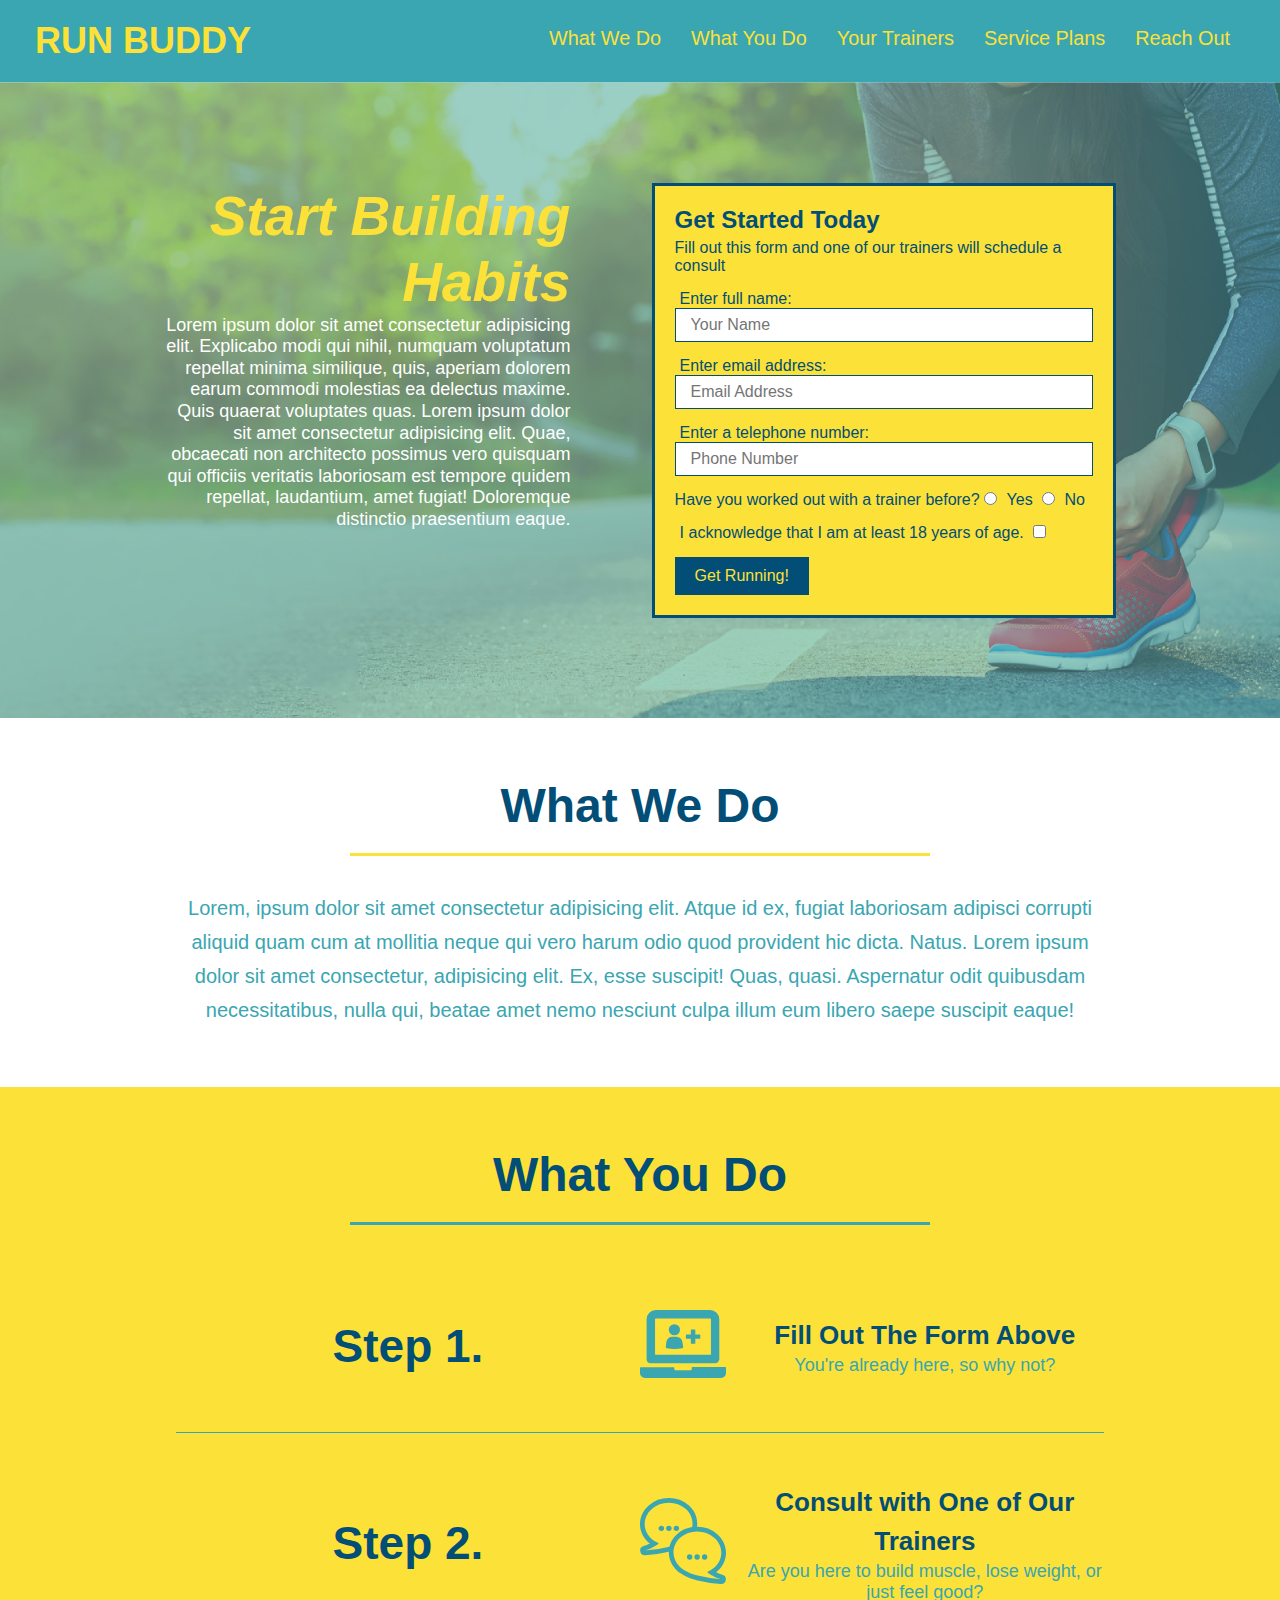
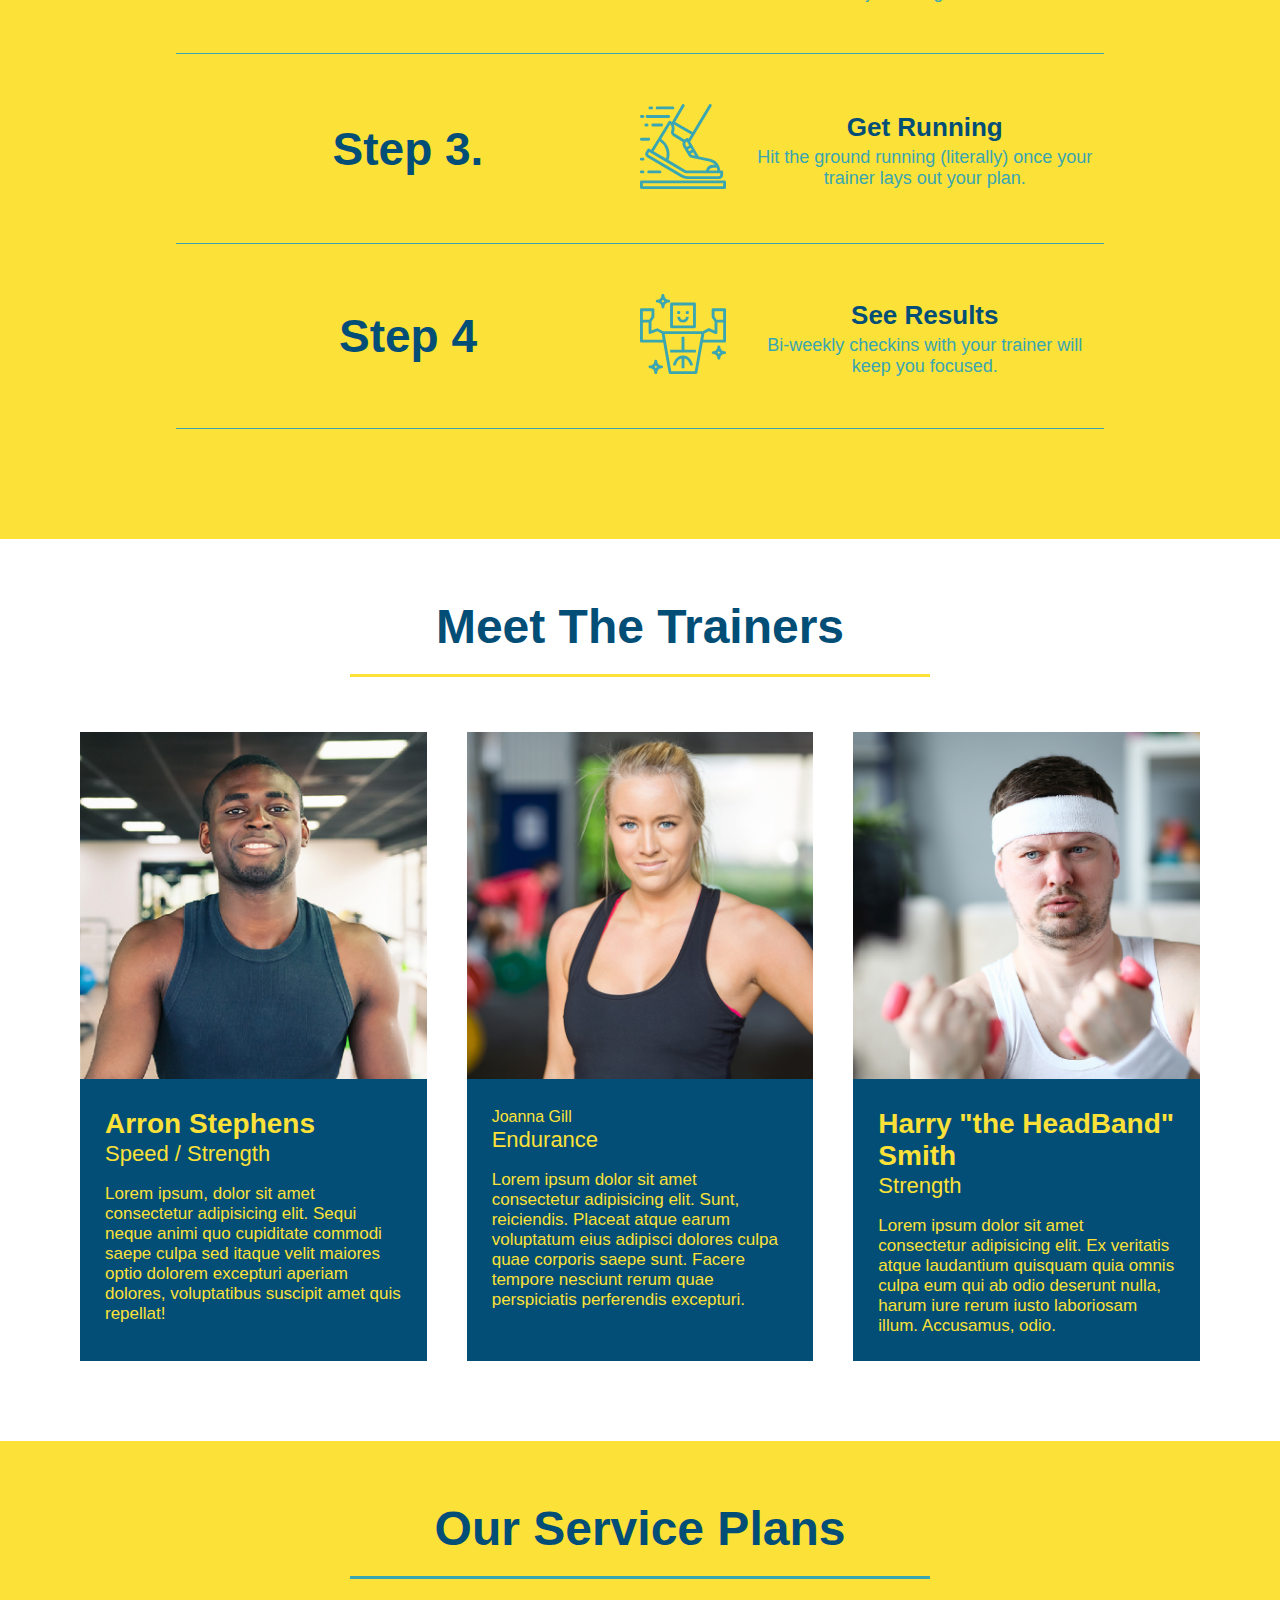
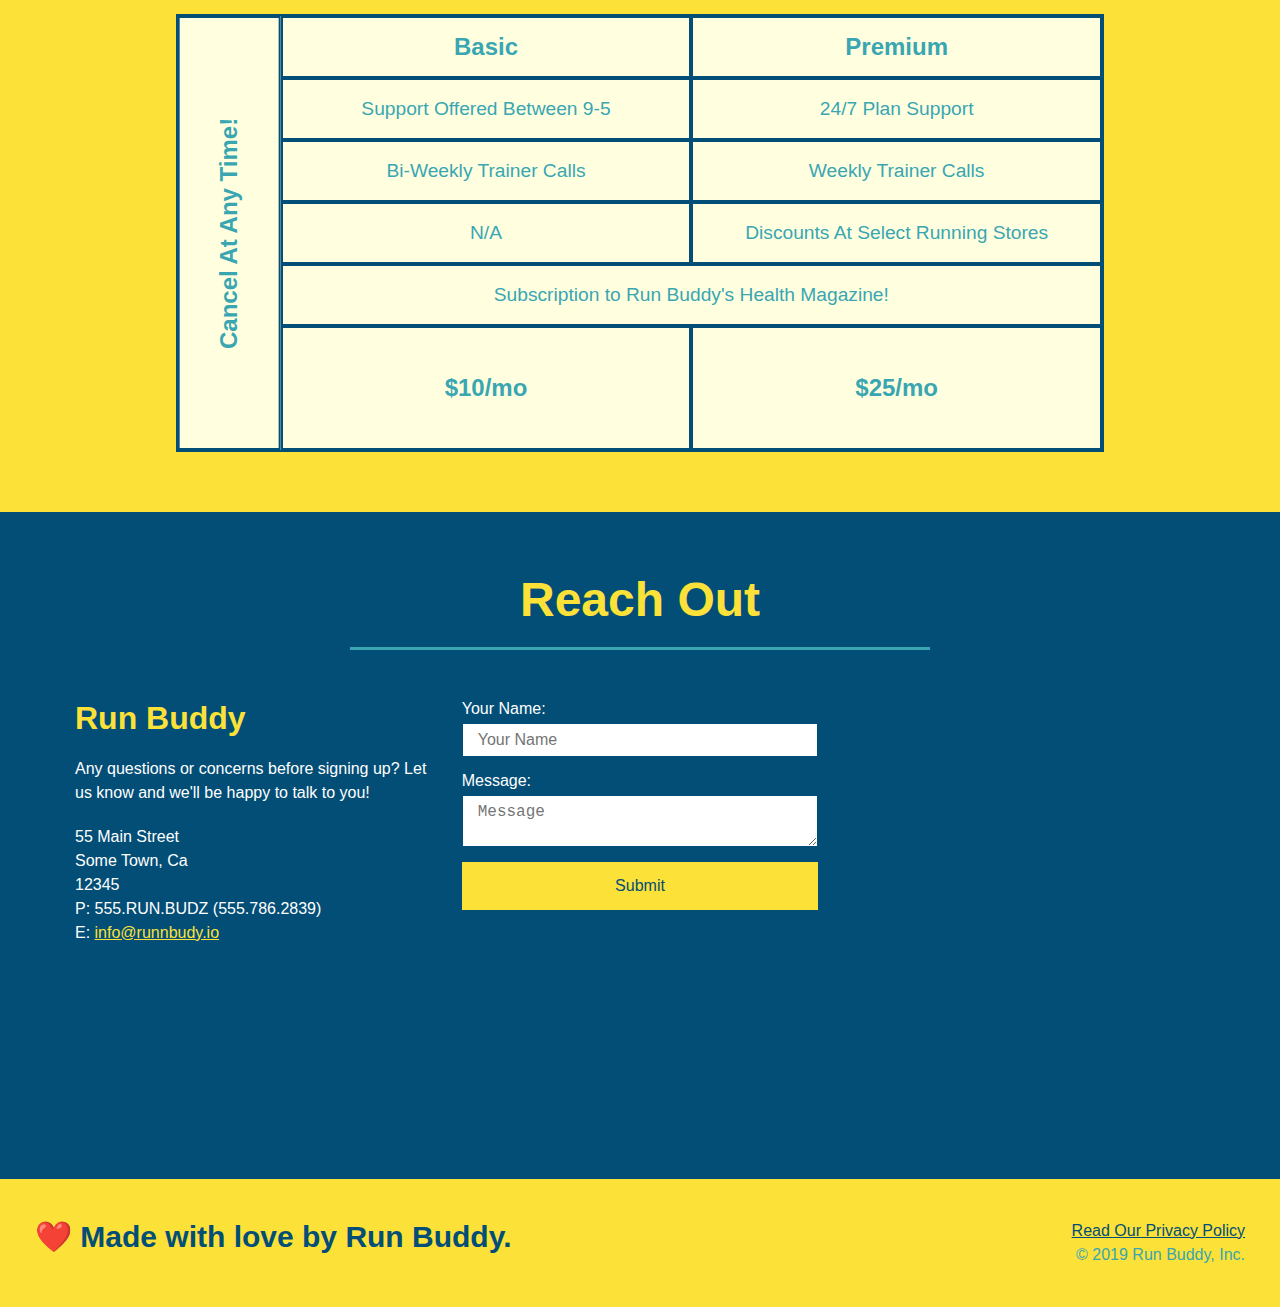
==== commit b8540b12: "added service table" ====
--- a/index.html
+++ b/index.html
@@ -183,14 +183,54 @@
 
     <!-- service plans section -->
     <section id="service-plans" class="services">
-        <div class="service-grid-container">
-            <div class="service-grid-item box1">One</div>
-            <div class="service-grid-item box2">Two</div>
-            <div class="service-grid-item box3">Three</div>
-            <div class="service-grid-item box4">Four</div>
-            <div class="service-grid-item box5">Five</div>
-            <div class="service-grid-item box6">Six</div>
-          </div>          
+        
+        <h2 class="section-title secondary-border">
+            Our Service Plans
+        </h2>
+
+        <div class="service-grid-wrapper">
+            <div class="service-grid-container">
+                <!-- Headers -->
+                <div class="service-grid-item grid-head basic">
+                    Basic
+                </div>
+                <div class="service-grid-item grid-head premium">
+                    Premium
+                </div>
+
+                <!-- Body -->
+                <div class="service-grid-item basic">
+                    Support Offered Between 9-5
+                </div>
+                <div class="service-grid-item premium">
+                    24/7 Plan Support
+                </div>
+                <div class="service-grid-item basic">
+                    Bi-Weekly Trainer Calls
+                </div>
+                <div class="service-grid-item premium">
+                    Weekly Trainer Calls
+                </div>
+                <div class="service-grid-item basic">
+                    N/A
+                </div>
+                <div class="service-grid-item premium">
+                    Discounts At Select Running Stores
+                </div>
+                <div class="service-grid-item both">
+                    Subscription to Run Buddy's Health Magazine!
+                </div>
+                <div class="service-grid-item grid-price basic">
+                    $10/mo
+                </div>
+                <div class="service-grid-item grid-price premium">
+                    $25/mo
+                </div>
+                <div class="service-grid-item cancel">
+                    Cancel At Any Time!
+                </div>
+            </div>
+        </div>
     </section>
 
     <!-- "reach out" section -->
--- a/assets/css/style.css
+++ b/assets/css/style.css
@@ -207,35 +207,48 @@
     font-size: 17px;
 }
 
-/* service grid */
+/* service styles */
+.services {
+    background: #fce138;
+}
+.service-grid-wrapper {
+    display: flex;
+    width: 100%;
+    justify-content: center;
+}
 .service-grid-container {
-    max-width: 940px;
-    margin: 0 auto;
+    background: lightyellow;
+    width: 80%;
     display: grid;
-    grid-template-columns: repeat(3, 1fr);
-    grid-template-rows: repeat(3, 100px);
-    grid-gap: 10px;
-    grid-auto-flow: column;
+    grid-template-columns: 1fr repeat(2, 4fr);
+    grid-template-rows: repeat(5, 1fr) 2fr;
+    border: 2px solid #024e76;
+    font-size: 1.2em;
 }
 .service-grid-item {
-    padding: 1em;
-    background-color: orange;
-    border: solid;
-    color: black;
-}
-.box1 {
-    grid-column: 1/2;
-    grid-row: 1/3;
-}
-.box2 {
-    grid-column: 3/ span 1;
-    grid-row: 1/ span 3;
-}
-.box3 {
-    grid-column: 2/ span 2;
-    grid-row: 3/ span 1;
-}
-
+    padding: 15px 0;
+    border: 2px solid #024e76;
+    display: flex;
+    align-items: center;
+    justify-content: center;
+    text-align: center;
+}
+.service-grid-item.basic {
+    grid-column: 2 / span 1;
+}
+.service-grid-item.both {
+    grid-column: 2 / span 2;
+}
+.service-grid-item.cancel {
+    writing-mode: vertical-lr;
+    transform: rotate(180deg);
+    grid-column: 1;
+    grid-row: 1 / -1;
+}
+.grid-head, .grid-price, .service-grid-item.cancel {
+    font-size: 1.5rem;
+    font-weight: bold;
+}
 /* contact info */
 .contact {
     background: #024e76;
@@ -367,6 +380,21 @@
     section {
         padding: 30px 15px;
     }
+    .service-grid-container {
+        grid-template-columns: 1fr 1fr;
+    }
+    .service-grid-item.basic {
+        grid-column: 1;
+    }
+    .service-grid-item.both {
+        grid-column: 1 / -1;
+    }
+    .service-grid-item.cancel {
+        transform: none;
+        writing-mode: unset;
+        grid-column: 1 / -1;
+        grid-row: -1;
+    }
     .step h3 {
         flex: 1 100%;
         text-align: center;
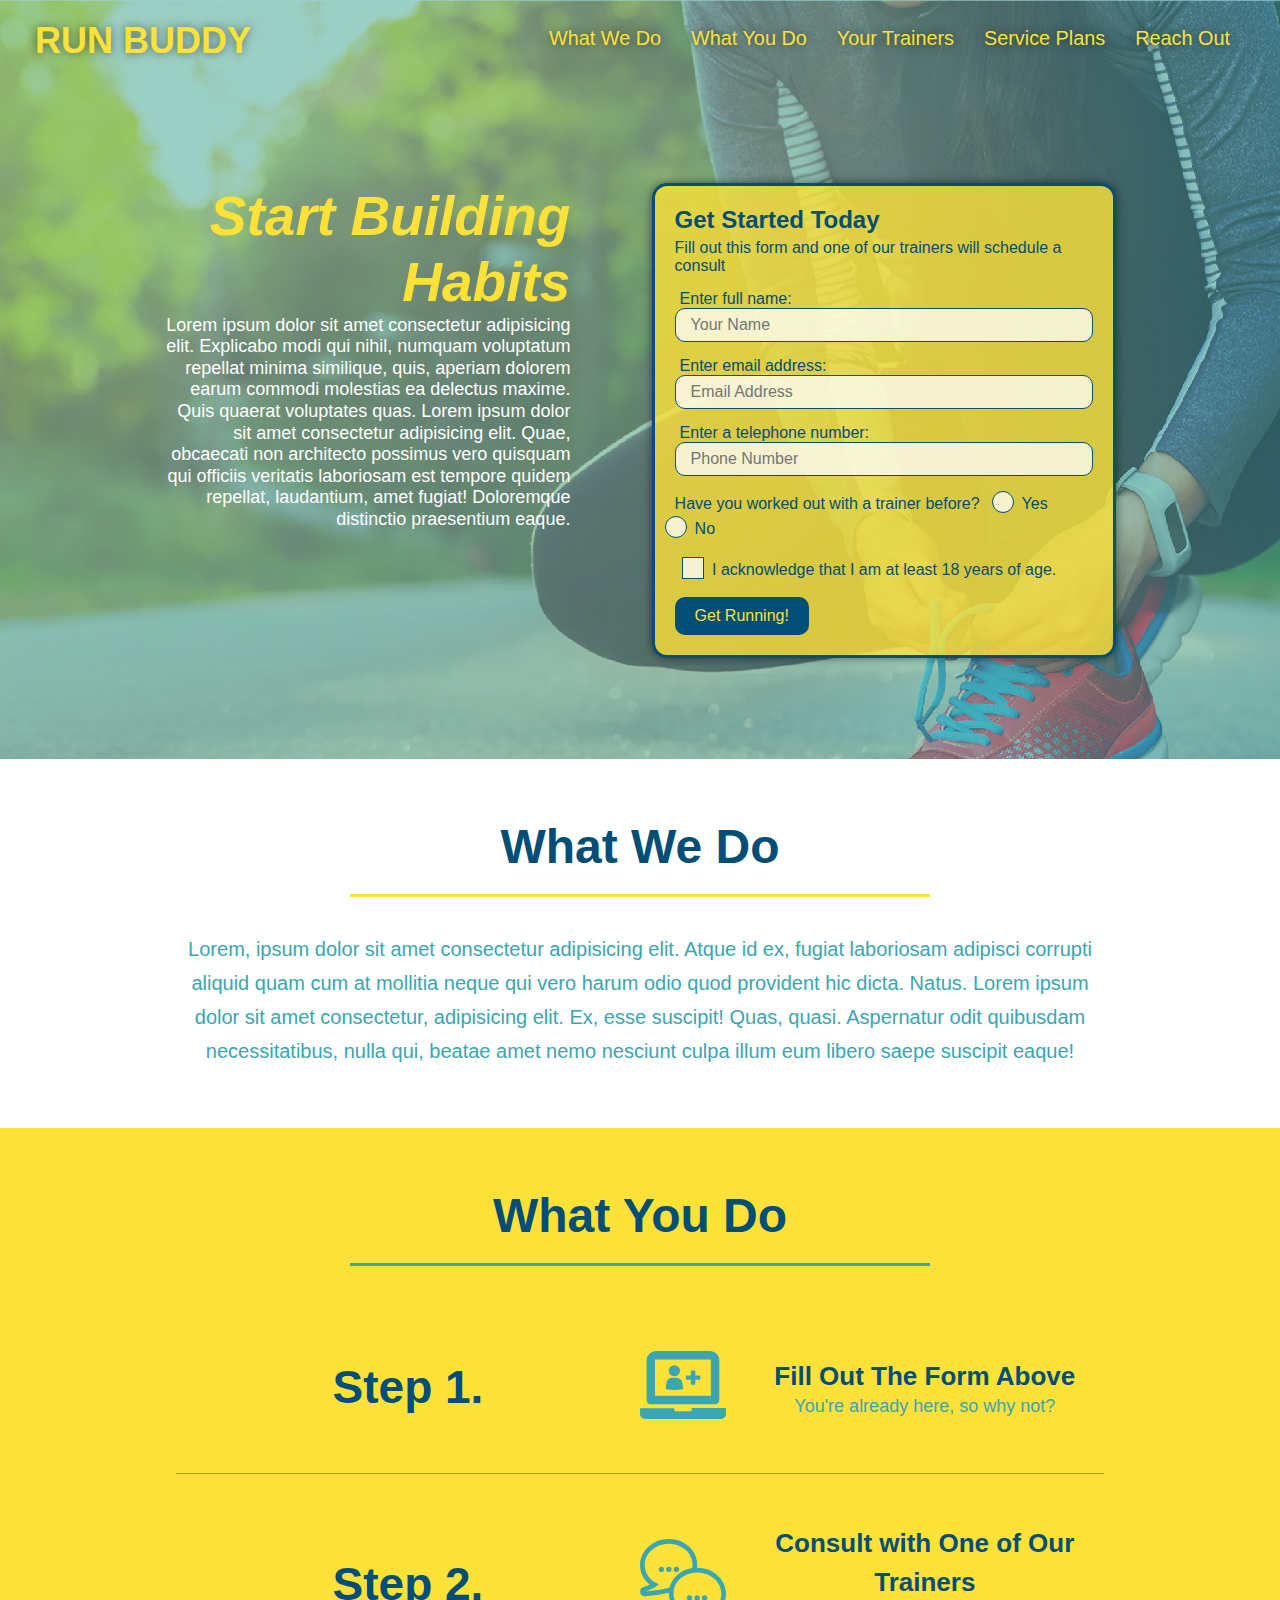
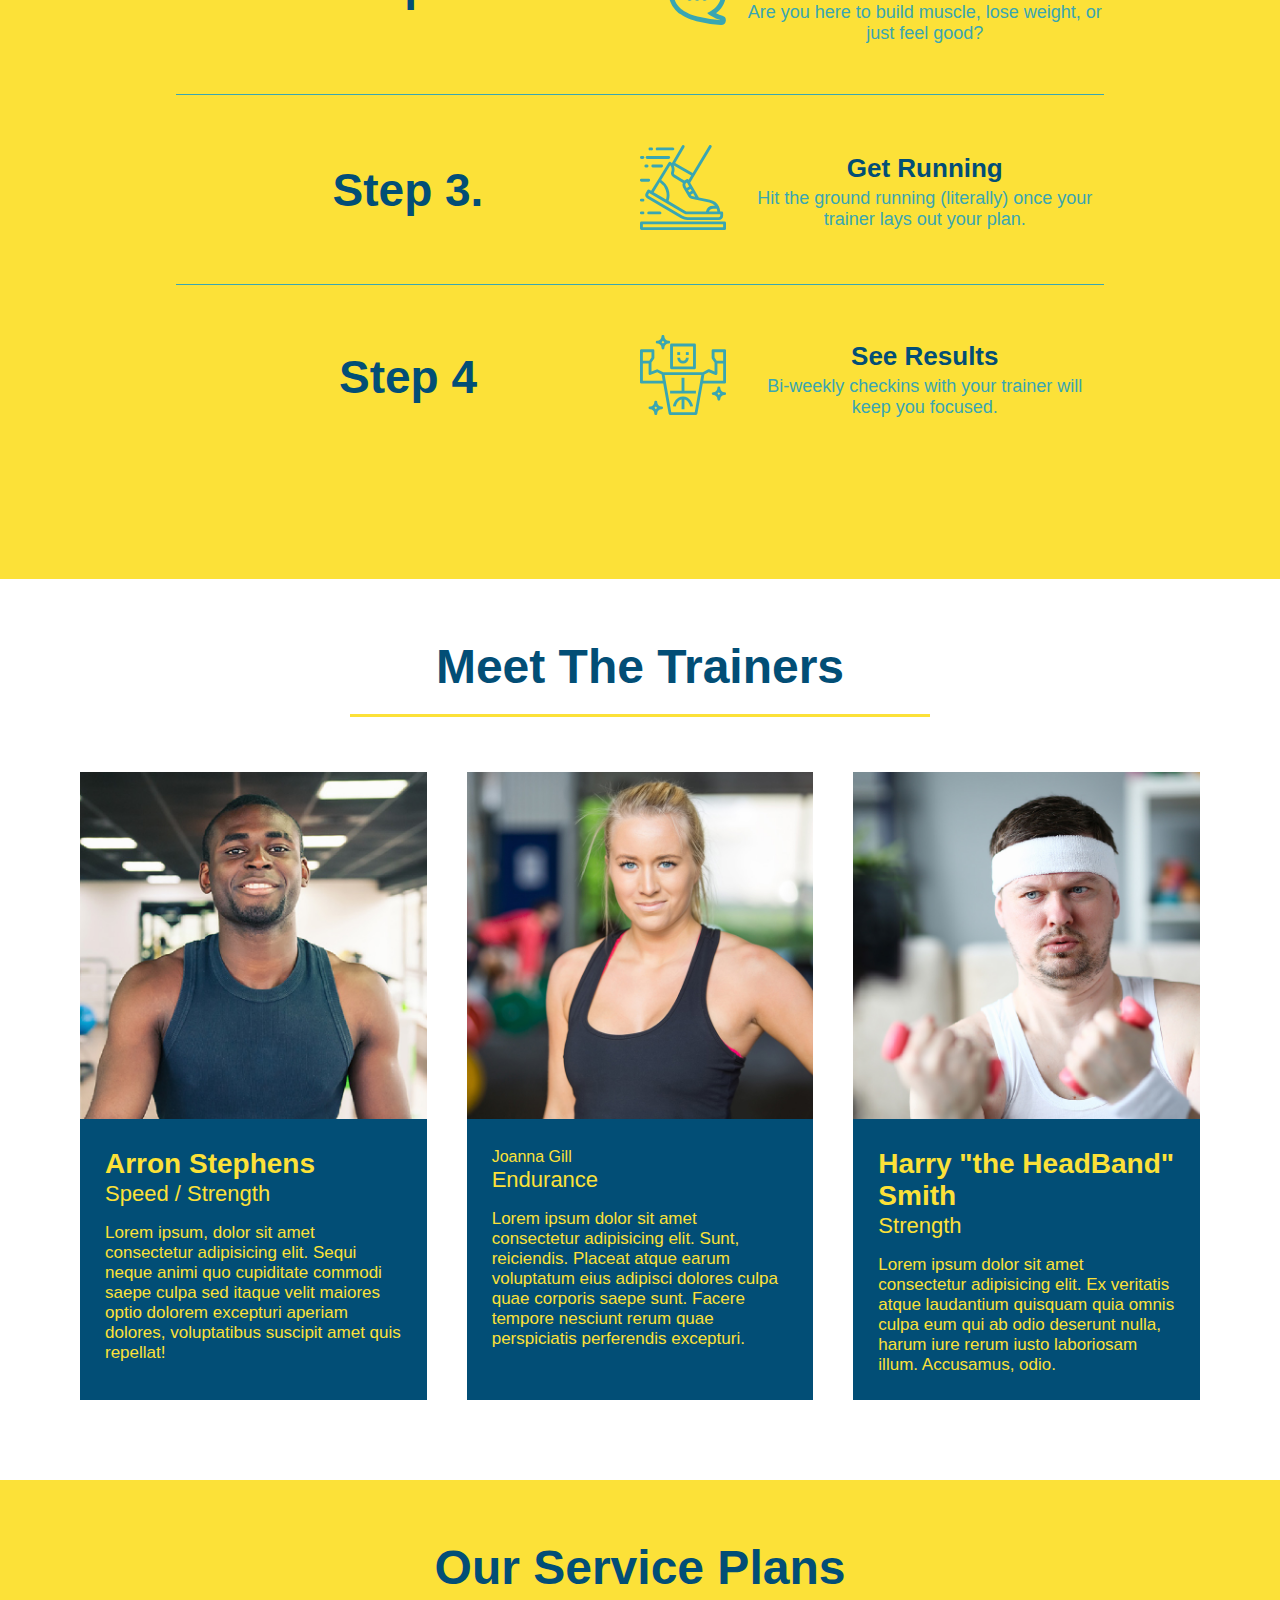
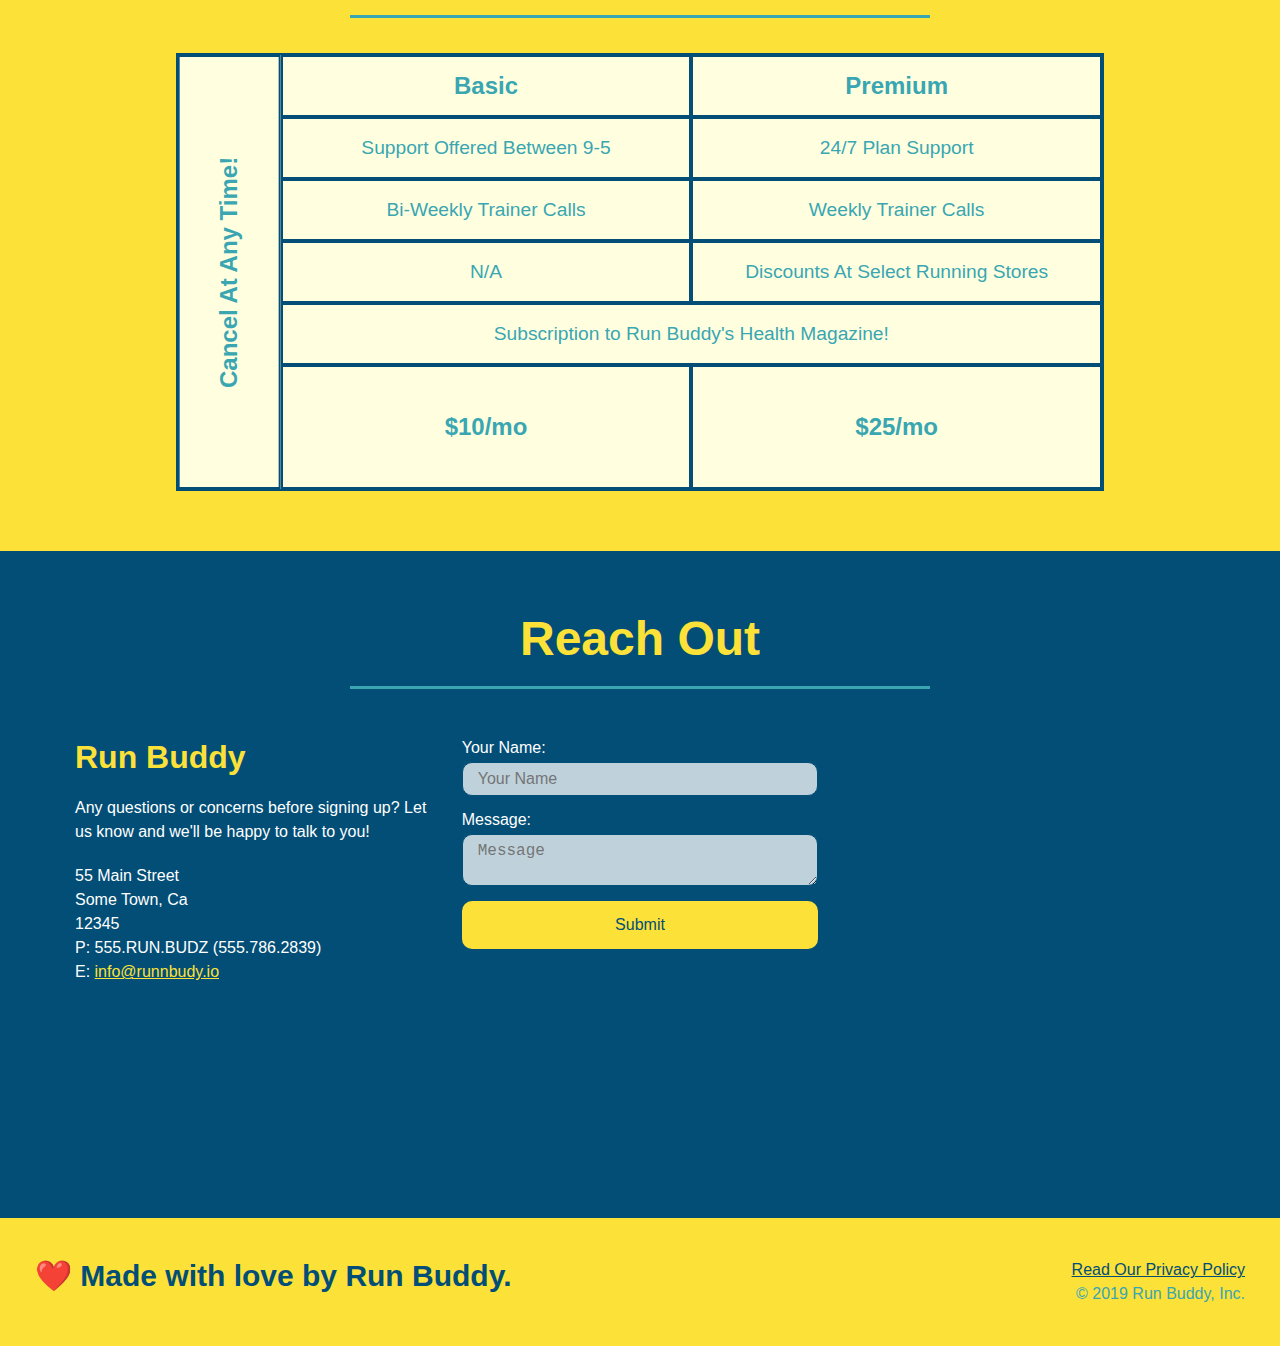
==== commit 6fbc633a: "final css touches" ====
--- a/index.html
+++ b/index.html
@@ -54,16 +54,20 @@
                 <input type="tel" placeholder="Phone Number" name="phone" id="phone" class="form-input">
                 <p>
                     Have you worked out with a trainer before?
-                    <input type="radio" name="trainer-confirm" id="trainer-yes" />
-                    <label for="trainer-yes">Yes</label>
-                    <input type="radio" name="trainer-confirm" id="trainer-no" />
-                    <label for="trainer-no">No</label>
+                    <span class="radio-wrapper">
+                        <input type="radio" name="trainer-confirm" id="trainer-yes" />
+                        <label for="trainer-yes">Yes</label>
+                    </span>
+                    <span class="radio-wrapper">
+                        <input type="radio" name="trainer-confirm" id="trainer-no" />
+                        <label for="trainer-no">No</label>
+                    </span>
                 </p>
                 <p>
-                    <label for="checkbox">
-                        I acknowledge that I am at least 18 years of age.
-                    </label>
-                    <input type="checkbox" name="age-confirm" id="checkbox-age">
+                    <span class="checkbox-wrapper">
+                        <input type="checkbox" name="age-confirm" id="checkbox" />
+                        <label for="checkbox">I acknowledge that I am at least 18 years of age.</label>
+                    </span>
                 </p>
                 <button type="submit" >
                     Get Running!
--- a/assets/css/style.css
+++ b/assets/css/style.css
@@ -1,3 +1,8 @@
+:root {
+    --primary-color: #fce138;
+    --secondary-color: #024e76;
+    --tertiary-color: #39a6b2;
+}
 * {
     margin: 0;
     padding: 0;
@@ -5,13 +10,21 @@
 }
 body {
     /* color alphanumerical values */
-    color: #39a6b2;
+    color: var(--tertiary-color);
     font-family: Arial, Helvetica, sans-serif;
 }
 /* apply styles to <header> */
 header {
+    z-index: 9999;
+    position: -webkit-sticky;
+    position: sticky;
+    top: 0;
     padding: 20px 35px;
-    background-color: #39a6b2;
+    background-color: var(--tertiary-color);
+    background-image: url("../images/hero-bg.jpg");
+    background-size: cover;
+    background-attachment: fixed;
+    background-position: 80%;
     display: flex;
     flex-wrap: wrap;
     justify-content: space-between;
@@ -19,12 +32,13 @@
 header h1 {
     font-weight: bold;
     font-size: 36px;
-    color: #fce138;
+    color: var(--primary-color);
     margin: 0;
+    text-shadow: 0 0 10px rgba(0, 0, 0, 0.5);
 }
 header a {
     text-decoration: none;
-    color: #fce138;
+    color: var(--primary-color);
 }
 header nav {
     margin: 7px 0;
@@ -40,16 +54,25 @@
     padding: 10px 15px;
     font-weight: lighter;
     font-size: 1.55vw;
+    text-shadow: 0 0 10px rgba(0, 0, 0, 0.5);
+}
+header nav ul li a:hover {
+    background: var(--primary-color);
+    color: var(--secondary-color);
+    border-radius: 15px;
+    text-shadow: none;
 }
 section {
     padding: 60px;
 }
+
 /* Hero Style Start */
 .hero {
     align-items: flex-start;
     background-image: url("../images/hero-bg.jpg");
     background-size: cover;
-    background-position: center;
+    background-attachment: fixed;
+    background-position: 80%;
     display: flex;
     justify-content: center;
     flex-wrap: wrap;
@@ -66,14 +89,17 @@
     font-style: italic;
     font-size: 55px;
     color: #fce138;
+    text-shadow: rgba(0, 0, 0, 0.5);
 }
 .hero-form {
-    background-color: #fce138;
+    background-color: rgba(252, 225, 56, 0.8);
     padding: 20px;
-    color: #024e76;
-    border: solid 3px #024e76;
+    color: var(--secondary-color);
+    border: solid 3px var(--secondary-color);
+    border-radius: 15px;
     width: 40%;
     margin: 3.5%;
+    box-shadow: 0 0 10px rgba(0, 0, 0, 0.5);
 }
 .hero-form h3 {
     font-size: 24px;
@@ -83,28 +109,90 @@
     margin: 5px 0 15px 0;
 }
 .form-input {
-    border: 1px solid #024e76;
+    background-color: rgba(255, 255, 255, 0.75);
+    border: 1px solid var(--secondary-color);
+    border-radius: 10px;
     display: block;
     padding: 7px 15px;
     font-size: 16px;
     width: 100%;
     margin-bottom: 15px;
 }
+.form-input:focus {
+    background-color: rgba(255, 255, 255, 1);
+    outline: none;
+}
 .hero-form label {
     margin: 0 5px;
 }
 .hero-form button {
-    background-color: #024e76;
-    color: #fce138;
+    background-color: var(--secondary-color);
+    color: var(--primary-color);
     padding: 10px 20px;
     font-size: 16px;
     border: none;
-}
-/* Hero Style End */
+    border-radius: 10px;
+}
+.hero-form button:hover {
+    background-color: var(--tertiary-color);
+}
+.checkbox-wrapper input, .radio-wrapper input {
+    opacity: 0;
+}
+.checkbox-wrapper label, .radio-wrapper label {
+    position: relative;
+    left: 10px;
+    margin: 10px;
+    line-height: 1.6;
+}
+.checkbox-wrapper label::before, .radio-wrapper label::before {
+    content: "";
+    height: 20px;
+    width: 20px;
+    background: rgba(255, 255, 255, 0.75);
+    border: 1px solid var(--secondary-color);
+    position: absolute;
+    top: -4px;
+    left: -30px;
+}
+.radio-wrapper label::before {
+    border-radius: 50%;
+}
+.radio-wrapper label::after {
+    content: "";
+    width: 20px;
+    height: 20px;
+    border-radius: 50%;
+    background: var(--secondary-color);
+    background-image: radial-gradient(circle, var(--tertiary-color), var(--secondary-color));
+    position: absolute;
+    left: -29px;
+    top: -3px;
+}
+.checkbox-wrapper label::after {
+    content: "";
+    height: 6px;
+    width: 14px;
+    border-left: 2px solid var(--secondary-color);
+    border-bottom: 2px solid var(--secondary-color);
+    transform: rotate(-58deg);
+    position: absolute;
+    left: -26px;
+    top: 1px;
+}
+.checkbox-wrapper input + label::after, 
+.radio-wrapper input + label::after {
+  content: none;
+}
+.checkbox-wrapper input:checked + label::after, 
+.radio-wrapper input:checked + label::after {
+  content: "";
+}
+
 /* What we ... content */
 .section-title {
     font-size: 48px;
-    color: #024e76;
+    color: var(--secondary-color);
     border-bottom: 3px solid;
     padding-bottom: 20px;
     text-align: center;
@@ -112,16 +200,16 @@
     width: 50%;
 }
 .primary-border {
-    border-color: #fce138;
+    border-color: var(--primary-color);
 }
 .secondary-border {
-    border-color: #39a6b2;
+    border-color: var(--tertiary-color);
 }
 
 .intro p {
     margin: 0 auto;
     line-height: 1.7;
-    color: #39a6b2;
+    color: var(--tertiary-color);
     width: 80%;
     font-size: 20px;
     text-align: center;
@@ -131,30 +219,33 @@
 .step {
     margin: 50px auto;
     padding-bottom: 50px;
+    border-bottom: 1px solid var(--tertiary-color);
     width: 80%;
-    border-bottom: 1px solid #39a6b2;
     display: flex;
     flex-wrap: wrap;
     align-items: center;
     justify-content: space-between;
 }
+.step:last-child {
+    border-bottom: none;
+}
 .steps {
     text-align: center;
-    background: #fce138;
+    background: var(--primary-color);
 }
 .step h3 {
-    color: #024e76;
+    color: var(--secondary-color);
     font-size: 46px;
     flex: 1 30%;
 }
 .step-text p {
-    color: #39a6b2;
+    color: var(--tertiary-color);
     font-size: 18px;
 }
 .step-text h4 {
     font-size: 26px;
     line-height: 1.5;
-    color: #024e76;
+    color: var(--secondary-color);
 }
 .step-info {
     flex: 1 30%;
@@ -183,8 +274,8 @@
 }
 .trainer {
     margin: 20px;
-    background: #024e76;
-    color: #fce138;
+    background: var(--secondary-color);
+    color: var(--primary-color);
     flex: 1 ;
 }
 .trainer img {
@@ -209,7 +300,7 @@
 
 /* service styles */
 .services {
-    background: #fce138;
+    background: var(--primary-color);
 }
 .service-grid-wrapper {
     display: flex;
@@ -222,12 +313,12 @@
     display: grid;
     grid-template-columns: 1fr repeat(2, 4fr);
     grid-template-rows: repeat(5, 1fr) 2fr;
-    border: 2px solid #024e76;
+    border: 2px solid var(--secondary-color);
     font-size: 1.2em;
 }
 .service-grid-item {
     padding: 15px 0;
-    border: 2px solid #024e76;
+    border: 2px solid var(--secondary-color);
     display: flex;
     align-items: center;
     justify-content: center;
@@ -249,12 +340,13 @@
     font-size: 1.5rem;
     font-weight: bold;
 }
+
 /* contact info */
 .contact {
-    background: #024e76;
+    background: var(--secondary-color);
 }
 .contact h2 {
-    color: #fce138;
+    color: var(--primary-color);
 }
 .contact-info {
     display: flex;
@@ -273,10 +365,10 @@
 }
 .contact-info h3 {
     font-size: 32px;
-    color: #fce138;
+    color: var(--primary-color);
 }
 .contact-info a {
-    color: #fce138;
+    color: var(--primary-color);
 }
 .contact-info p, .contact-info address {
     margin: 20px 0;
@@ -285,11 +377,13 @@
     font-style: normal;
 }
 .contact-form input, .contact-form textarea {
-    border: 1px solid #024e76;
+    background-color: rgba(255, 255, 255, 0.75);
+    border: 1px solid var(--secondary-color);
+    border-radius: 10px;
     display: block;
     padding: 7px 15px;
     font-size: 16px;
-    color: #024e76;
+    color: var(--secondary-color);
     width: 100%;
     margin-bottom: 15px;
     margin-top: 5px;
@@ -297,22 +391,32 @@
 .contact-form button {
     width: 100%;
     border: none;
-    background: #fce138;
-    color: #024e76;
+    border-radius: 10px;
+    background: var(--primary-color);
+    color: var(--secondary-color);
     text-align: center;
     padding: 15px 0;
     font-size: 16px;
 }
+.contact-form input:focus, .contact-form textarea:focus {
+    background-color: rgba(255, 255, 255, 1);
+}
+.contact-form button:hover {
+    color: var(--primary-color);
+    background: var(--tertiary-color);
+}
+
+/* start footer */
 footer {
     display: flex;
-    background: #fce138;
+    background: var(--primary-color);
     width: 100%;
     padding: 40px 35px;
     justify-content: space-between;
     flex-wrap: wrap;
 }
 footer h2 {
-    color: #024e76;
+    color: var(--secondary-color);
     font-size: 30px;
     margin: 0;
 }
@@ -321,7 +425,7 @@
     text-align: right;
 }
 footer a {
-    color: #024e76;
+    color: var(--secondary-color);
 }
 /* secondary hero page */
 .hero-secondary {
@@ -338,6 +442,7 @@
     header  {
         padding-bottom: 0;
         justify-content: center;
+        position: relative;
     }
     header h1 {
         width: 100%;
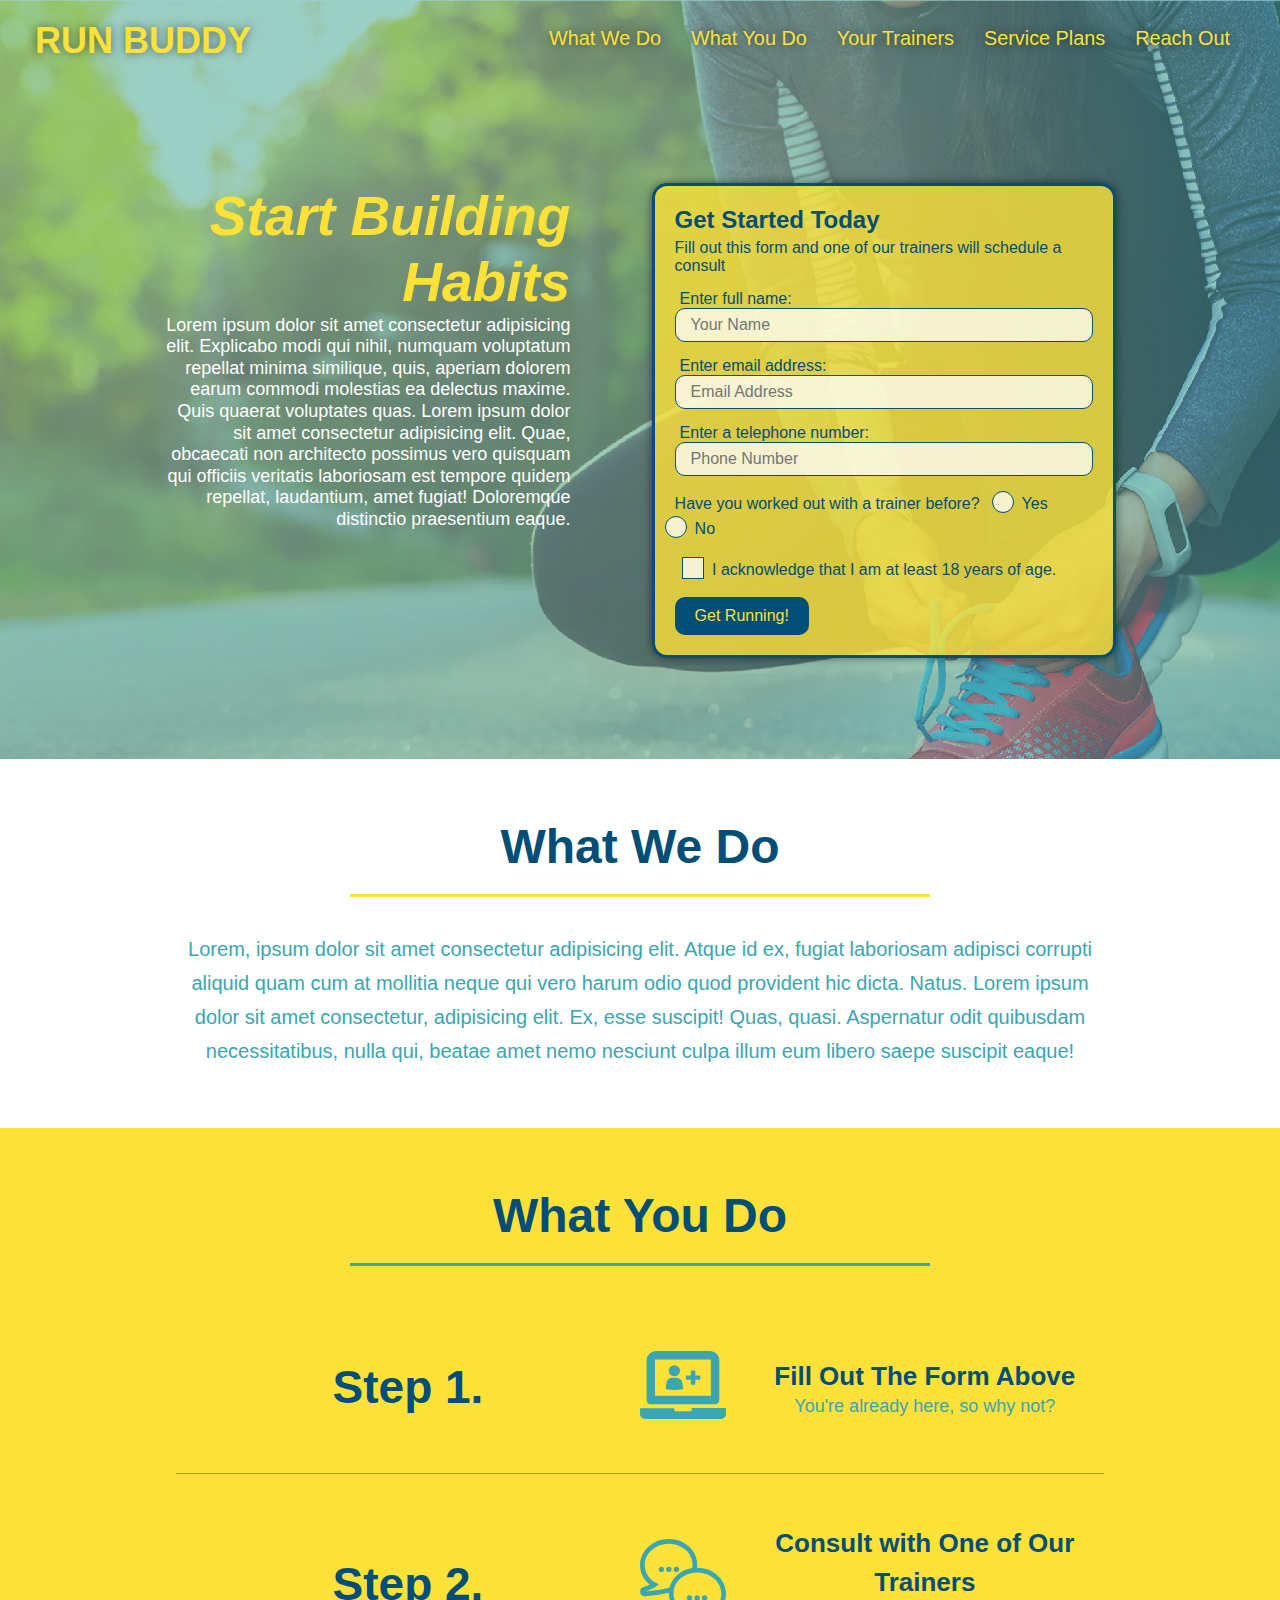
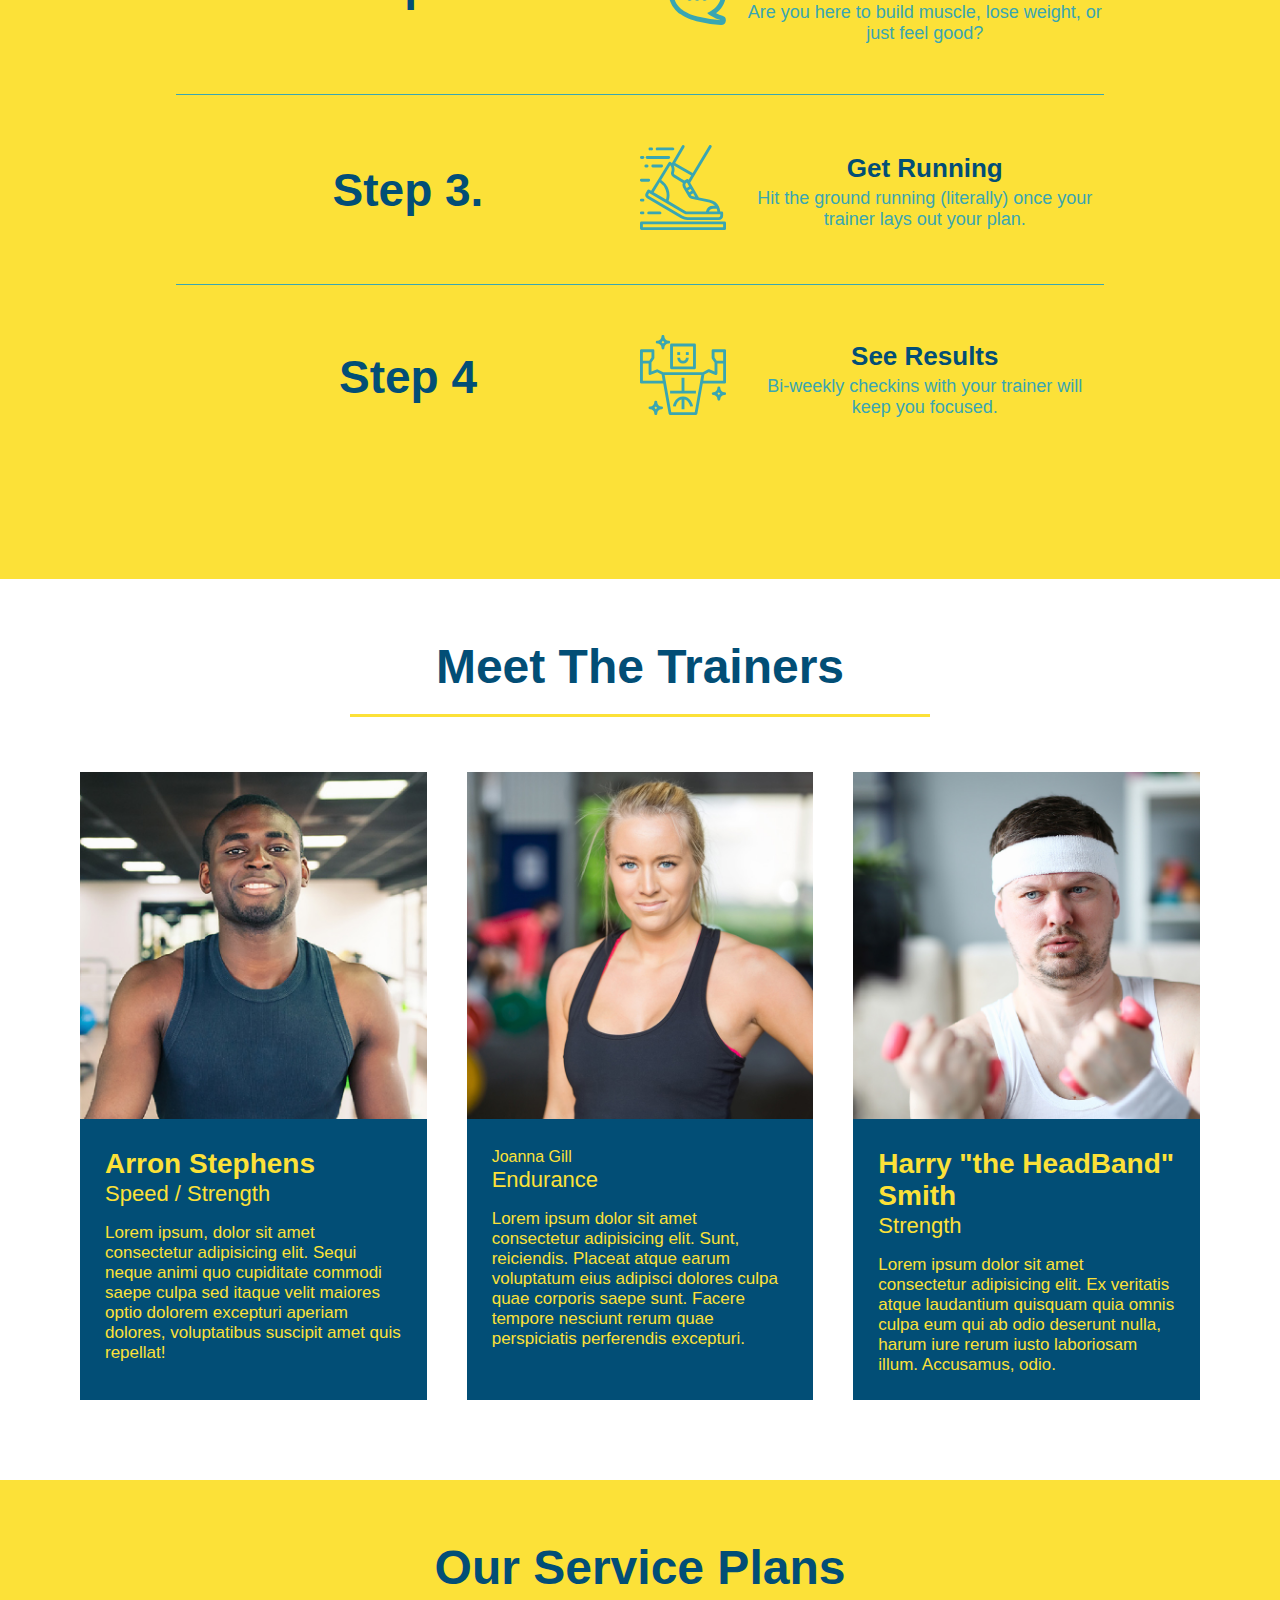
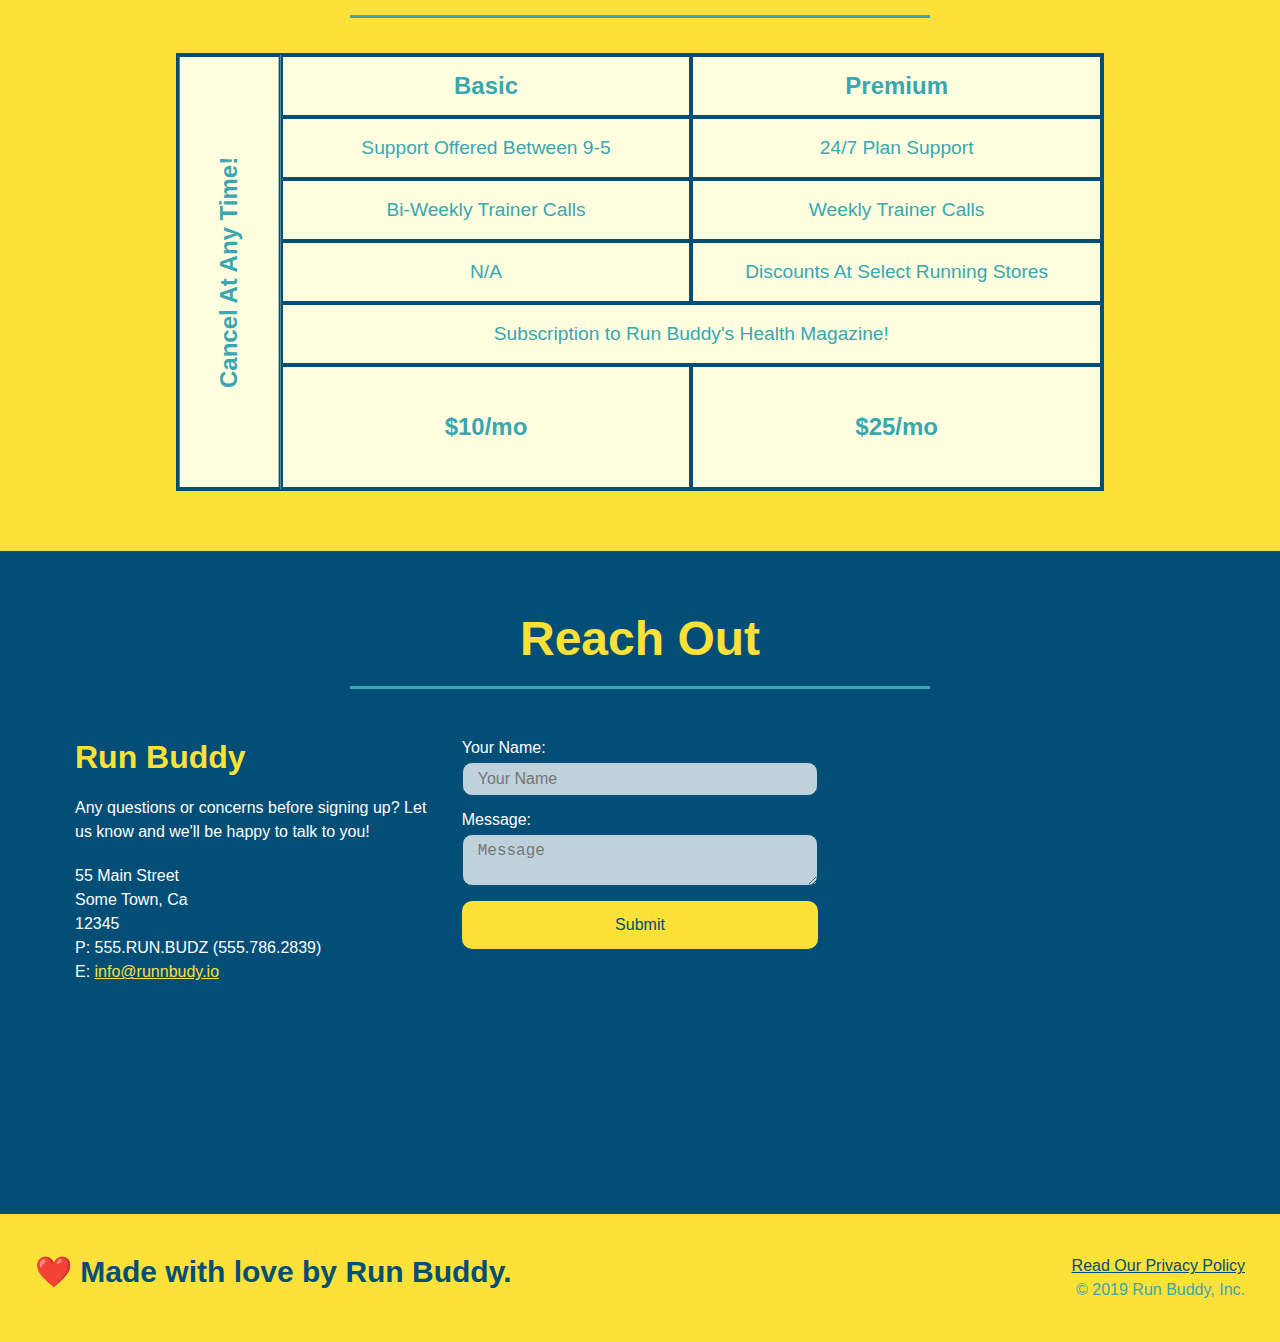
==== commit 9a636837: "minor fix for iframe html" ====
--- a/index.html
+++ b/index.html
@@ -268,14 +268,14 @@
                 </form>
             </div>
 
-            <div>
+            <!-- <div> - commented out -->
                 <iframe 
                 src="https://www.google.com/maps/embed?pb=!1m18!1m12!1m3!1d3030.6656233292615!2d-111.99256068448793!3d40.571060779347434!2m3!1f0!2f0!3f0!3m2!1i1024!2i768!4f13.1!3m3!1m2!1s0x87528f70525dd247%3A0x7e13b1b8a0312169!2s4172%20Berridale%20Cir%2C%20South%20Jordan%2C%20UT%2084095!5e0!3m2!1sen!2sus!4v1595996832725!5m2!1sen!2sus"
                 frameborder="0"
                 style="border:0;"
                 allowfullscreen
                 ></iframe>
-            </div>
+            <!-- </div> - commented out -->
         </div>
     </section>
 
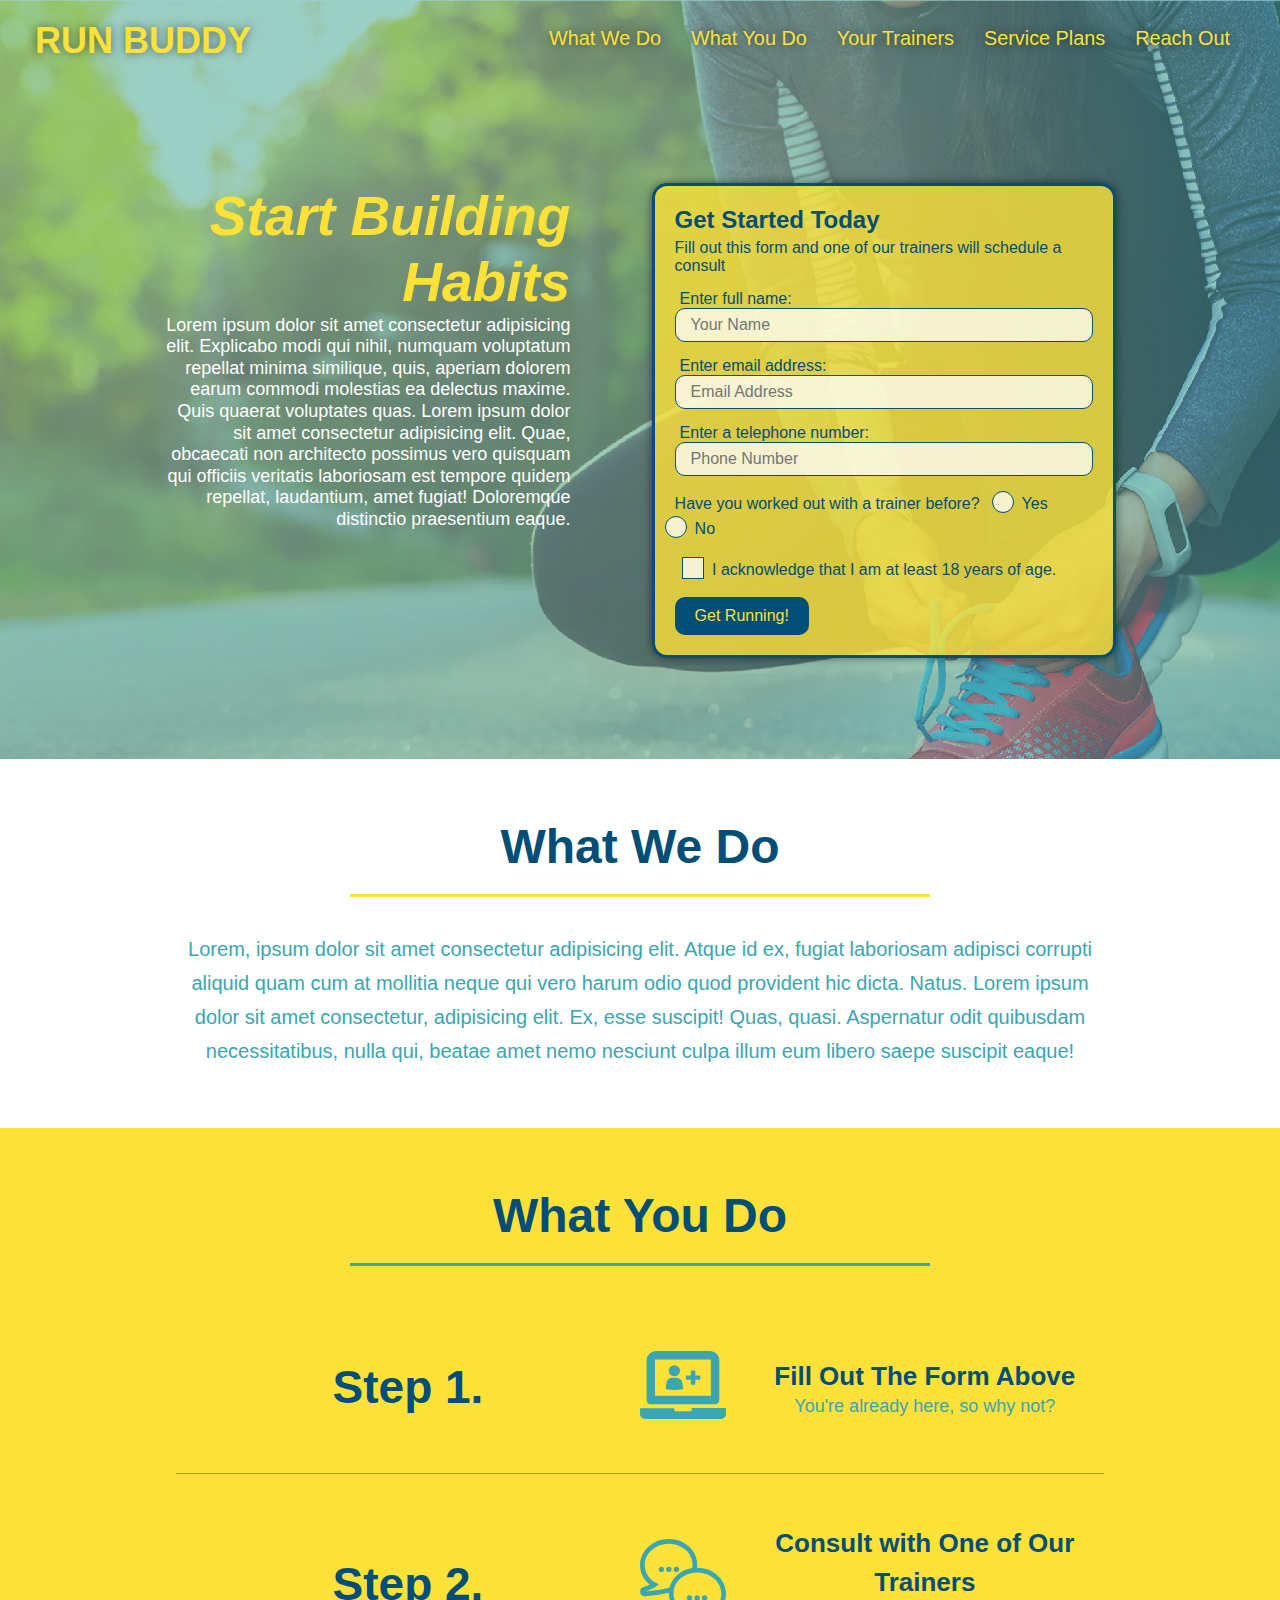
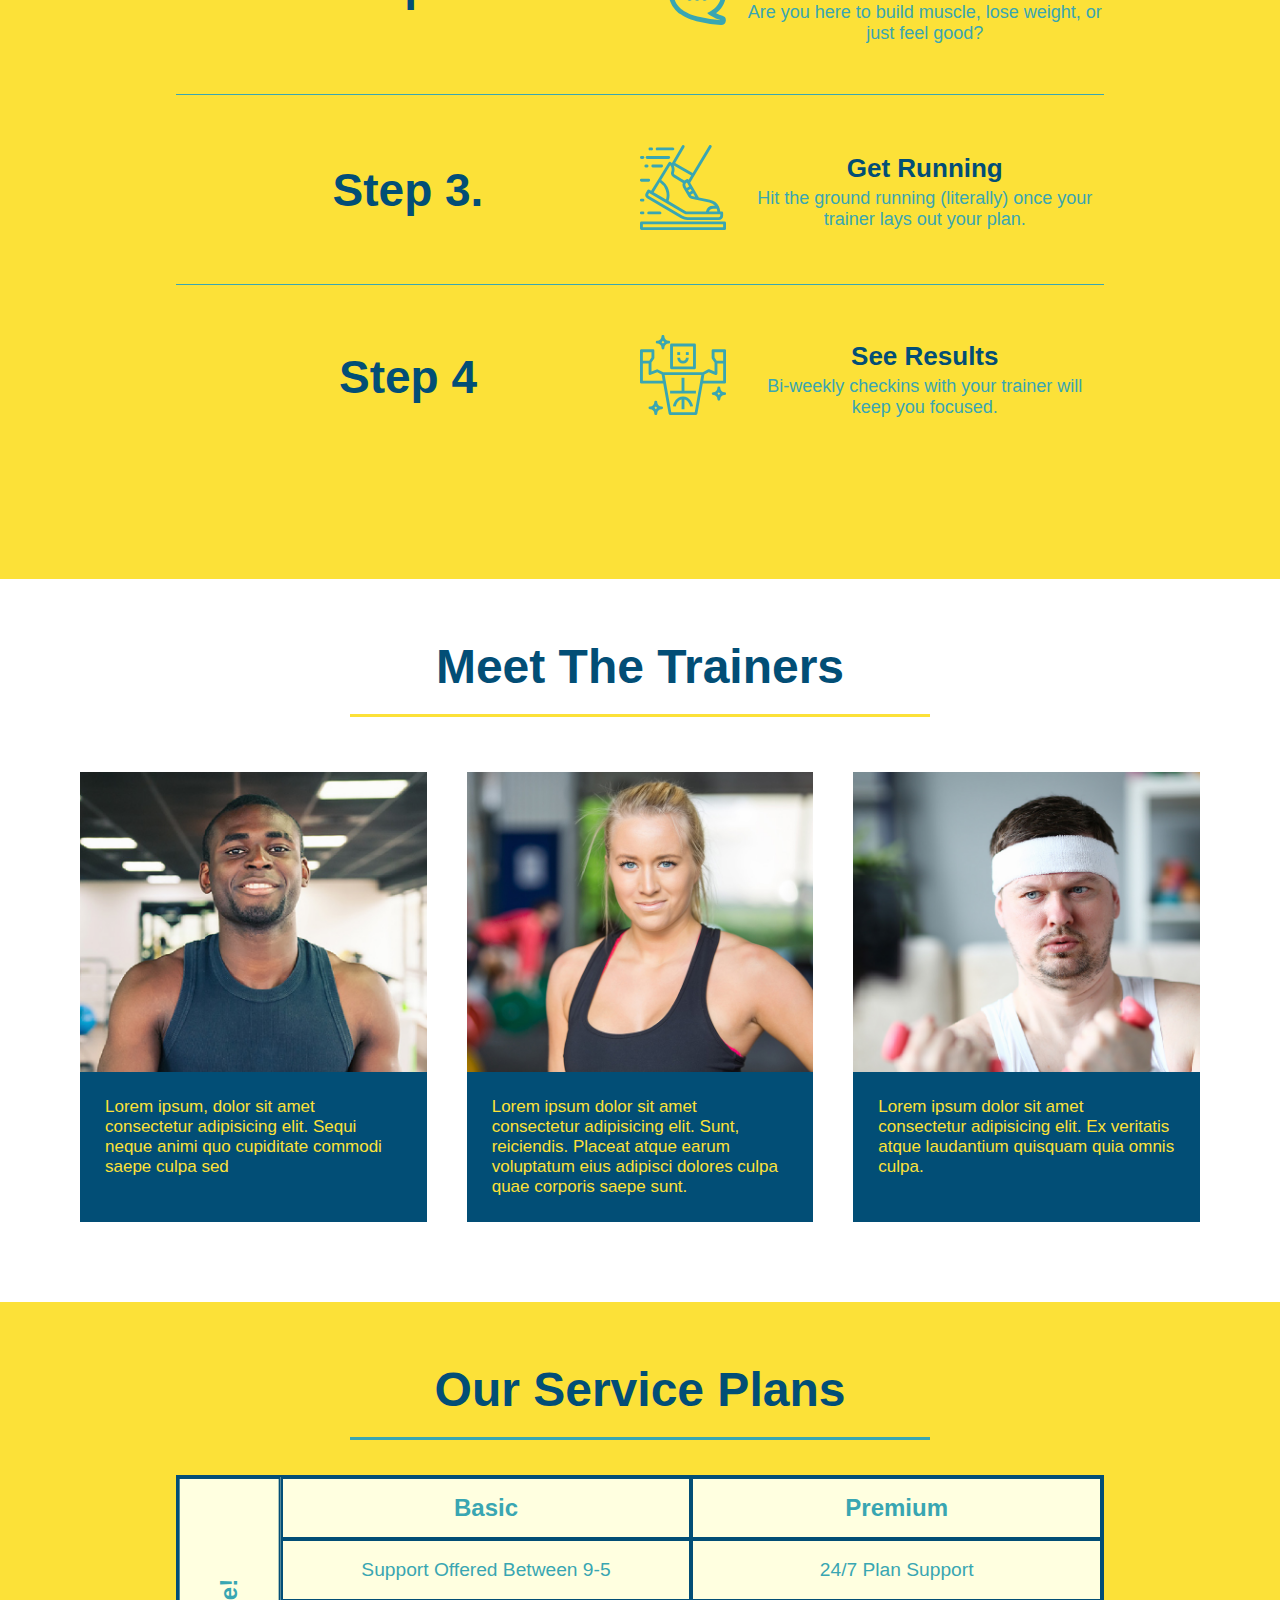
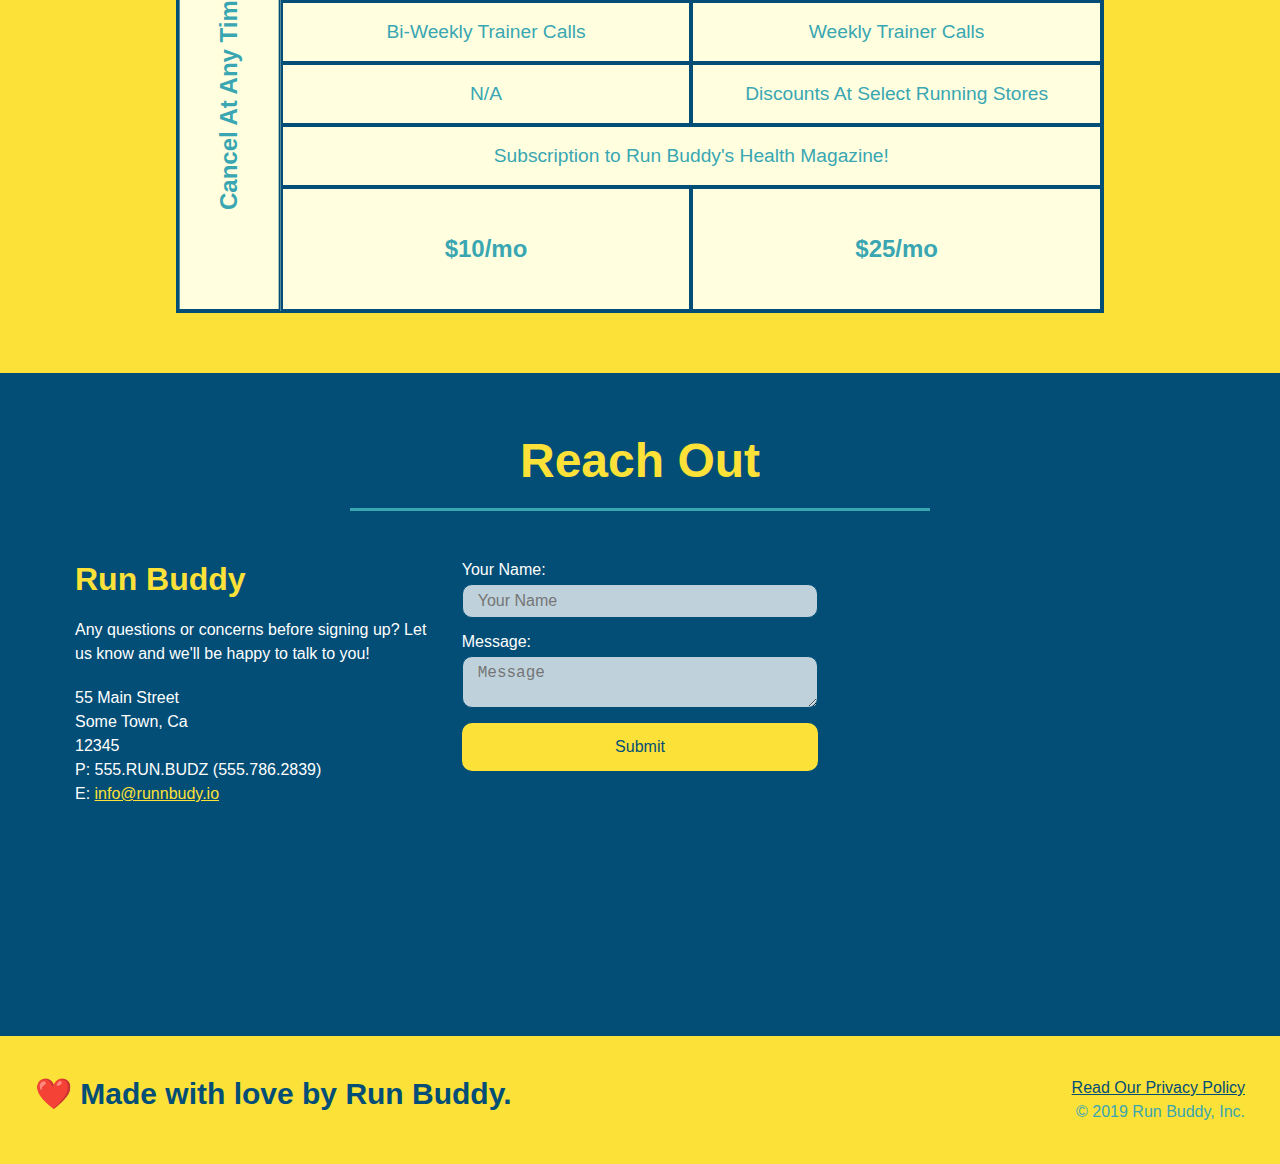
==== commit 33e6afc8: "trainer hover animation" ====
--- a/index.html
+++ b/index.html
@@ -154,31 +154,47 @@
         </div>
         <div class="trainers">
             <article class="trainer">
-                <img src="./assets/images/trainer-1.jpg" alt="Arron Stephens in his workout clothes, ready to pump iron" />
+                <div class="trainer-img trainer-1">
+                    <div>
+                        <h3>Arron Stephens</h3>
+                        <h4>Speed / Strength</h4>
+                    </div>
+                </div>
                 <div class="trainer-bio">
-                  <h3 class="trainer-name">Arron Stephens</h3>
-                  <h4 class="trainer-role">Speed / Strength</h4>
-                  <p>
-                    Lorem ipsum, dolor sit amet consectetur adipisicing elit. Sequi neque animi quo cupiditate commodi saepe culpa sed
-                    itaque velit maiores optio dolorem excepturi aperiam dolores, voluptatibus suscipit amet quis repellat!
-                  </p>
-                </div>
-              </article>
-            <article class="trainer">
-                <img src="./assets/images/trainer-2.jpg" alt="Joanna Gill cooling off after a workout" />
-                <div class="trainer-bio">
-                    <h class="trainer-name">Joanna Gill</h3>
-                    <h4 class="trainer-role">Endurance</h4>
-                    <p>Lorem ipsum dolor sit amet consectetur adipisicing elit. Sunt, reiciendis. Placeat atque earum voluptatum eius adipisci dolores culpa quae corporis saepe sunt. Facere tempore nesciunt rerum quae perspiciatis perferendis excepturi.</p>
+                    <h3>Arron Stephens</h3>
+                    <h4>Speed / Strength</h4>
+                    <p>
+                        Lorem ipsum, dolor sit amet consectetur adipisicing elit. Sequi neque animi quo cupiditate commodi saepe culpa sed
+                    </p>
                 </div>
             </article>
             <article class="trainer">
-                <img src="./assets/images/trainer-3.jpg" alt="Harry Smith wearing a headband and lifting comically small pink weights">
+                <div class="trainer-img trainer-2">
+                    <div>
+                        <h3>Joanna Gill</h3>
+                        <h4>Endurance</h4>
+                    </div>
+                </div>
                 <div class="trainer-bio">
-                    <h3 class="trainer-name">Harry "the HeadBand" Smith</h3>
-                    <h4 class="trainer-role">Strength</h4>
+                    <h3>Joanna Gill</h3>
+                    <h4>Endurance</h4>
                     <p>
-                        Lorem ipsum dolor sit amet consectetur adipisicing elit. Ex veritatis atque laudantium quisquam quia omnis culpa eum qui ab odio deserunt nulla, harum iure rerum iusto laboriosam illum. Accusamus, odio.
+                        Lorem ipsum dolor sit amet consectetur adipisicing elit. Sunt, reiciendis. Placeat atque earum voluptatum eius adipisci dolores culpa quae corporis saepe sunt.
+                    </p>
+                </div>
+            </article>
+            <article class="trainer">
+                <div class="trainer-img trainer-3">
+                    <div>
+                        <h3>Harry "the HeadBand" Smith</h3>
+                        <h4>Strength</h4>
+                    </div>
+                </div>
+                <div class="trainer-bio">
+                    <h3>Harry "the HeadBand" Smith</h3>
+                    <h4>Strength</h4>
+                    <p>
+                        Lorem ipsum dolor sit amet consectetur adipisicing elit. Ex veritatis atque laudantium quisquam quia omnis culpa.
                     </p>
                 </div>
             </article>
--- a/assets/css/style.css
+++ b/assets/css/style.css
@@ -277,22 +277,69 @@
     background: var(--secondary-color);
     color: var(--primary-color);
     flex: 1 ;
-}
-.trainer img {
-    width: 100%;
+    overflow: hidden;
+}
+.trainer-img {
+    width: 100%;
+    min-height: 300px;
+    background-size: cover;
+    display: flex;
+    padding: 15px;
+    align-items: flex-end;
+    position: relative;
+}
+.trainer-img:after {
+    content: "";
+    height: 100%;
+    width: 100%;
+    background: linear-gradient(rgba(252, 225, 56, 0.3), var(--secondary-color));
+    position: absolute;
+    top: 0;
+    left: 0;
+    opacity: 0;
+}
+.trainer:hover .trainer-img h3, .trainer:hover .trainer-img h4 {
+    top: 0px;
+}
+.trainer:hover .trainer-img:after {
+    opacity: 1;
+}
+.trainer-img h3 {
+    position: relative;
+    z-index: 100;
+    font-size: 28px;
+    margin-bottom: 5px;
+    top: 300px;
+    transition: 0.6s;
+}
+.trainer-img h4 {
+    position: relative;
+    z-index: 100;
+    font-size: 22px;
+    top: 300px;
+    transition: 1s;
+}
+.trainer-1 {
+    background-image: url(../images/trainer-1.jpg);
+}
+.trainer-2 {
+    background-image: url(../images/trainer-2.jpg);
+}
+.trainer-3 {
+    background-image: url(../images/trainer-3.jpg);
 }
 .trainer-bio {
     padding: 25px;
 }
 .trainer-bio h3 {
     font-size: 28px;
+    display: none;
 }
 .trainer-bio h4 {
     font-weight: lighter;
     font-size: 22px;
     margin-bottom: 15px;
-    
-    line-height: 1.3;
+    display: none;
 }
 .trainer-bio p{
     font-size: 17px;
@@ -518,6 +565,12 @@
     .step-text {
         flex: 100%;
     }
+    .trainer-img h3, .trainer-img h4, .trainer-img:after {
+        display: none;
+    }
+    .trainer-bio h3, .trainer-bio h4 {
+        display: block;
+    }
 }
 
 /* Media Query for mobile phones and smaller */
